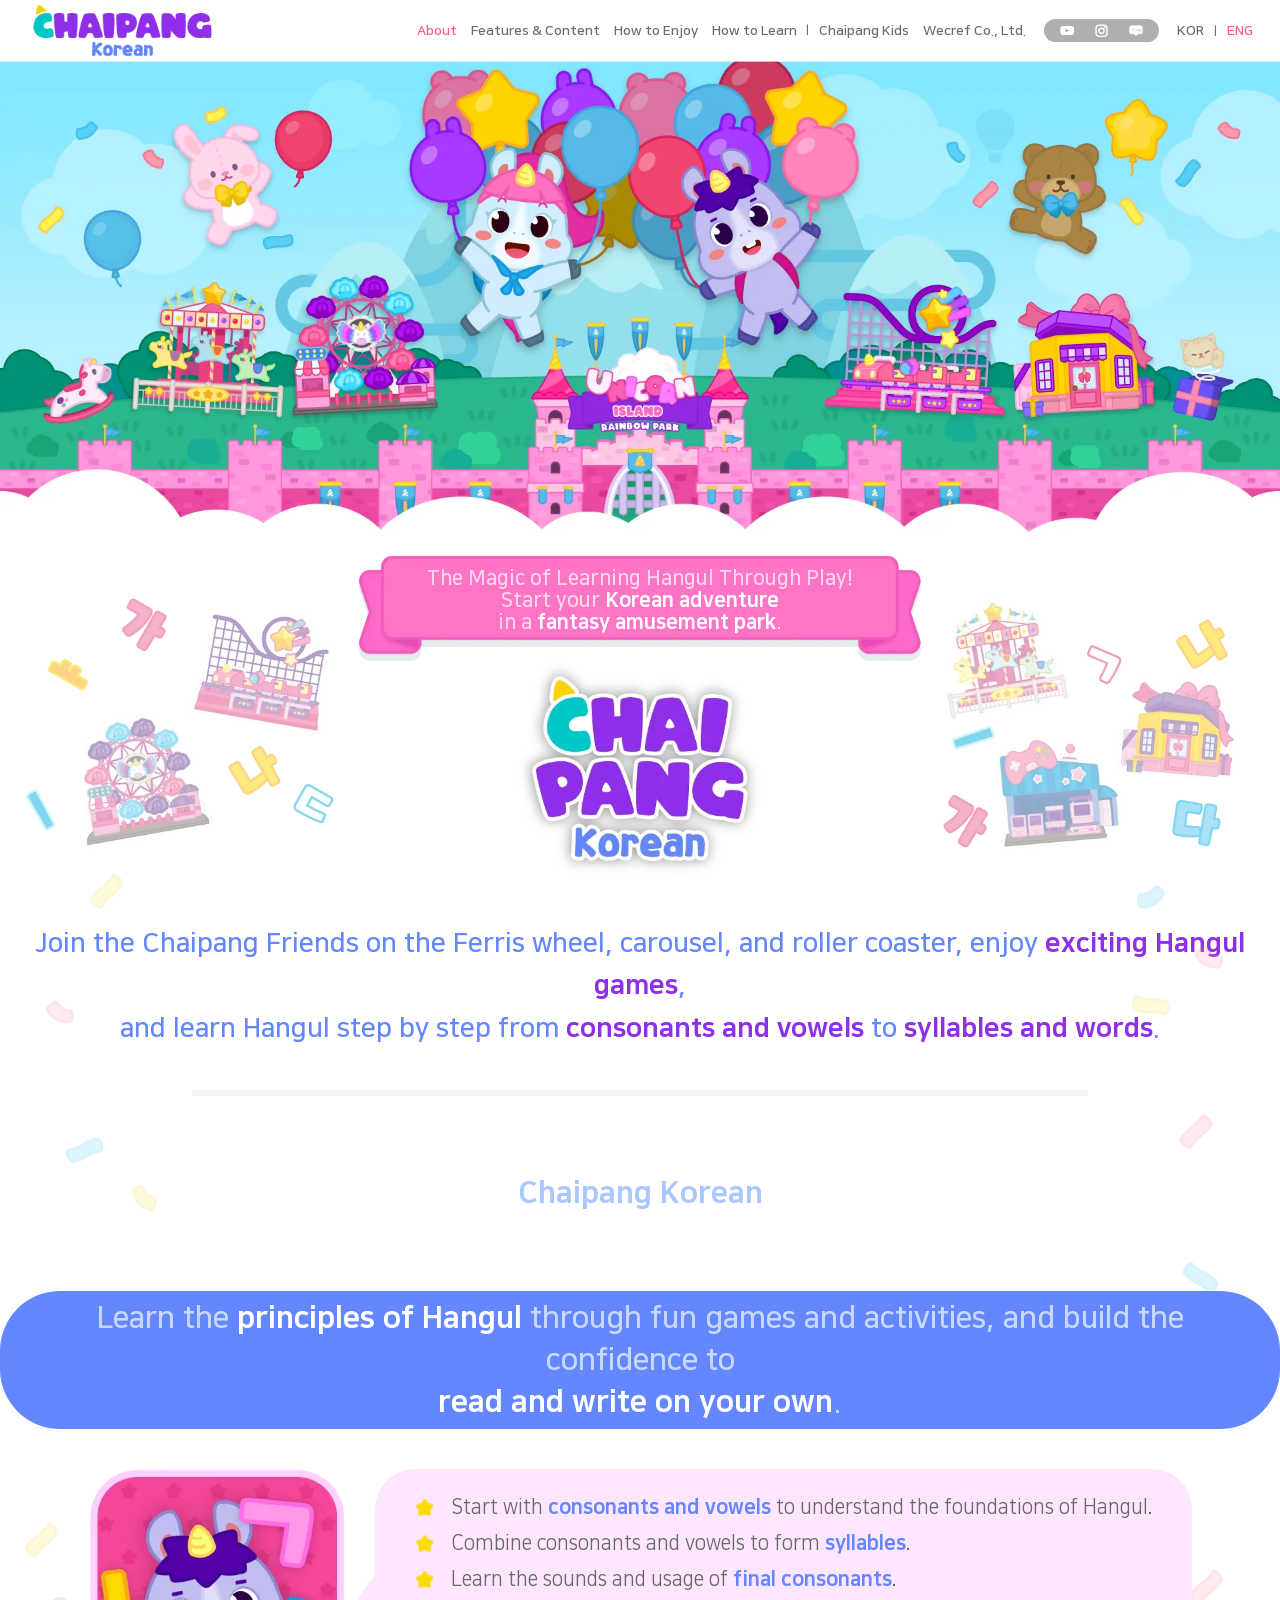
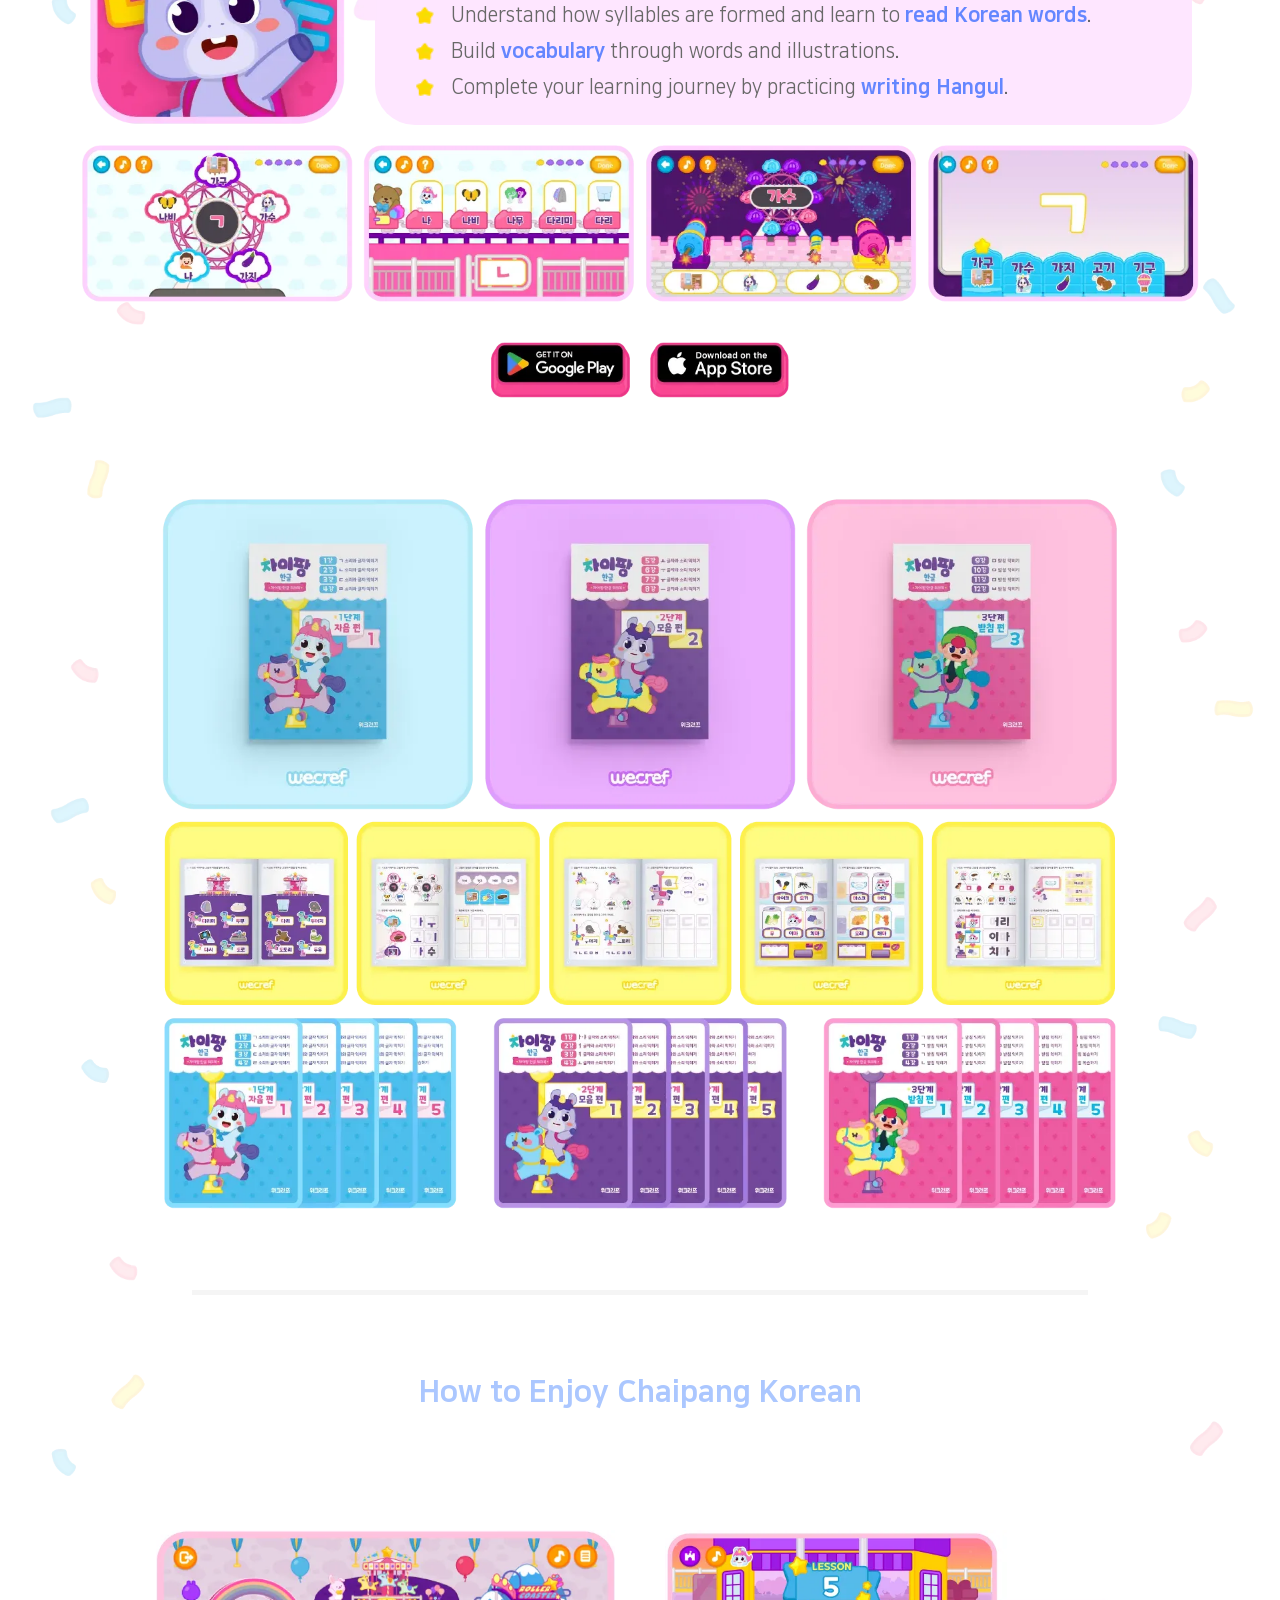
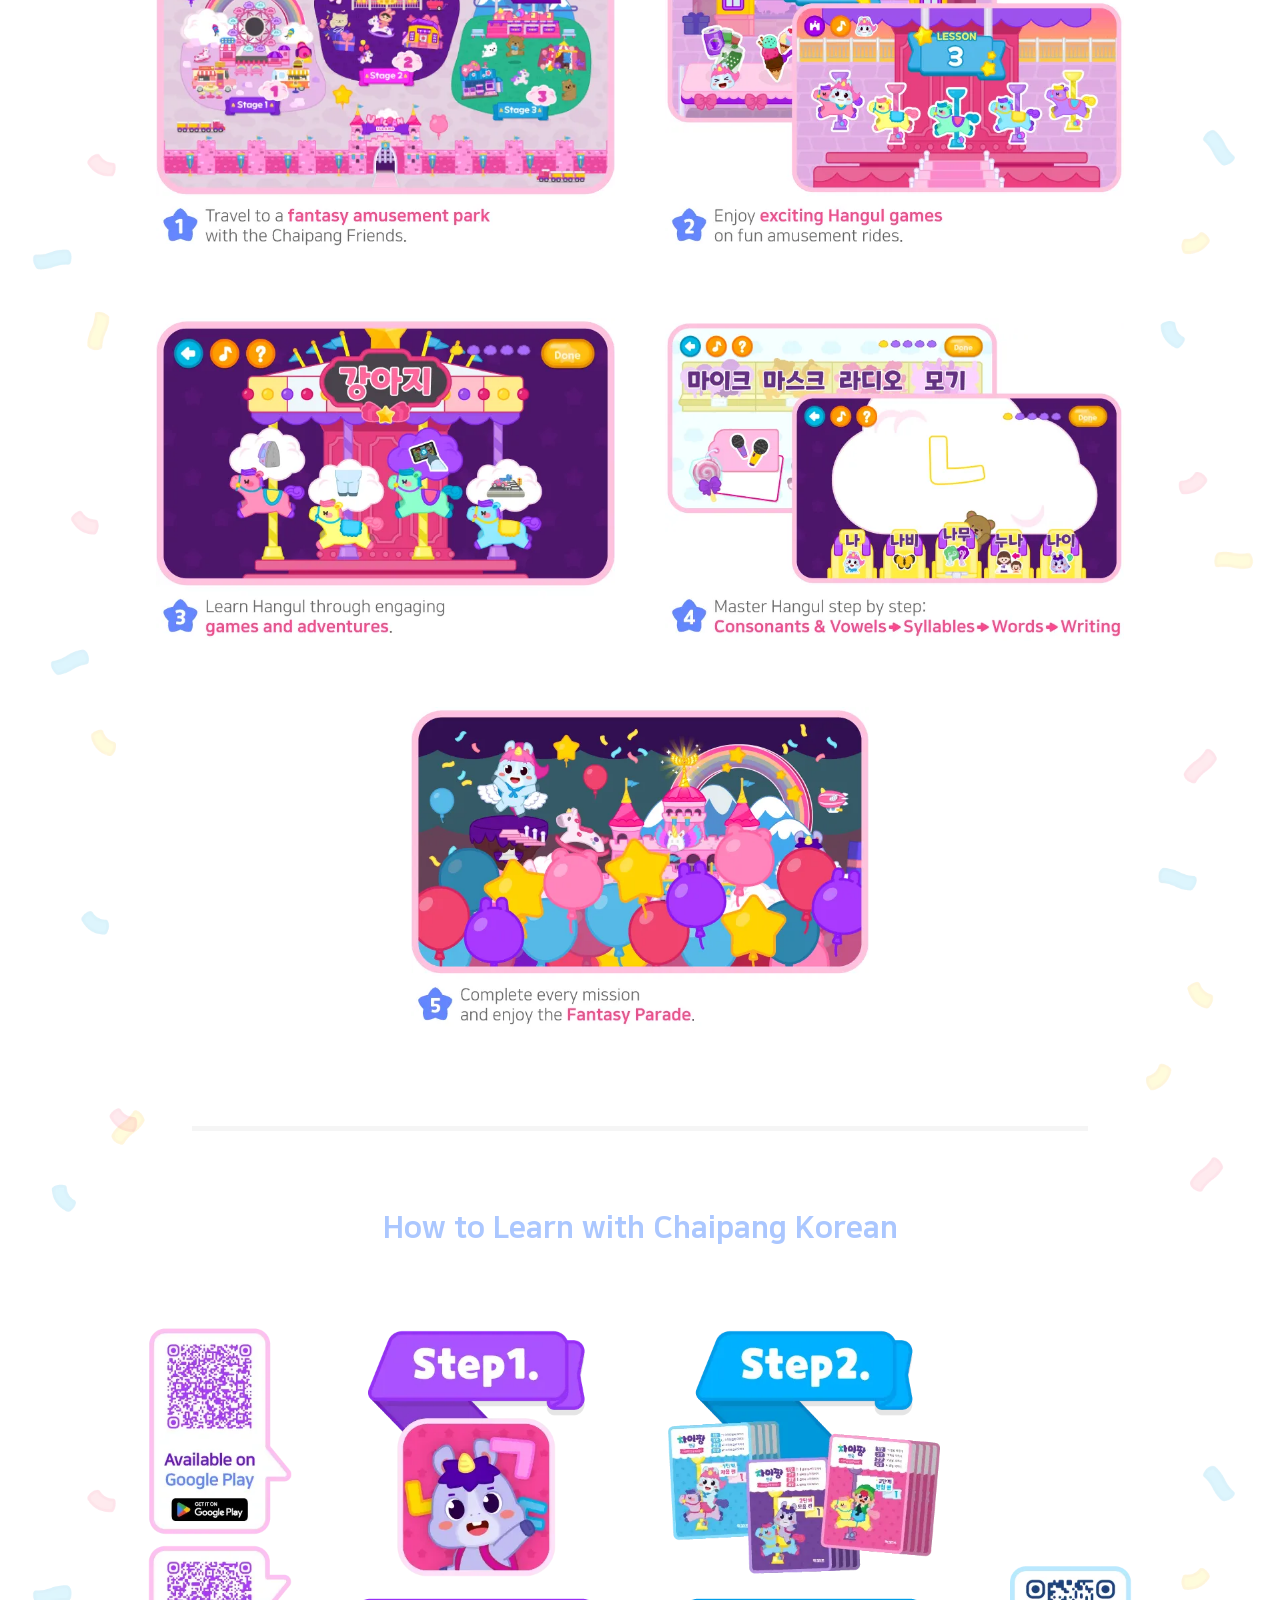
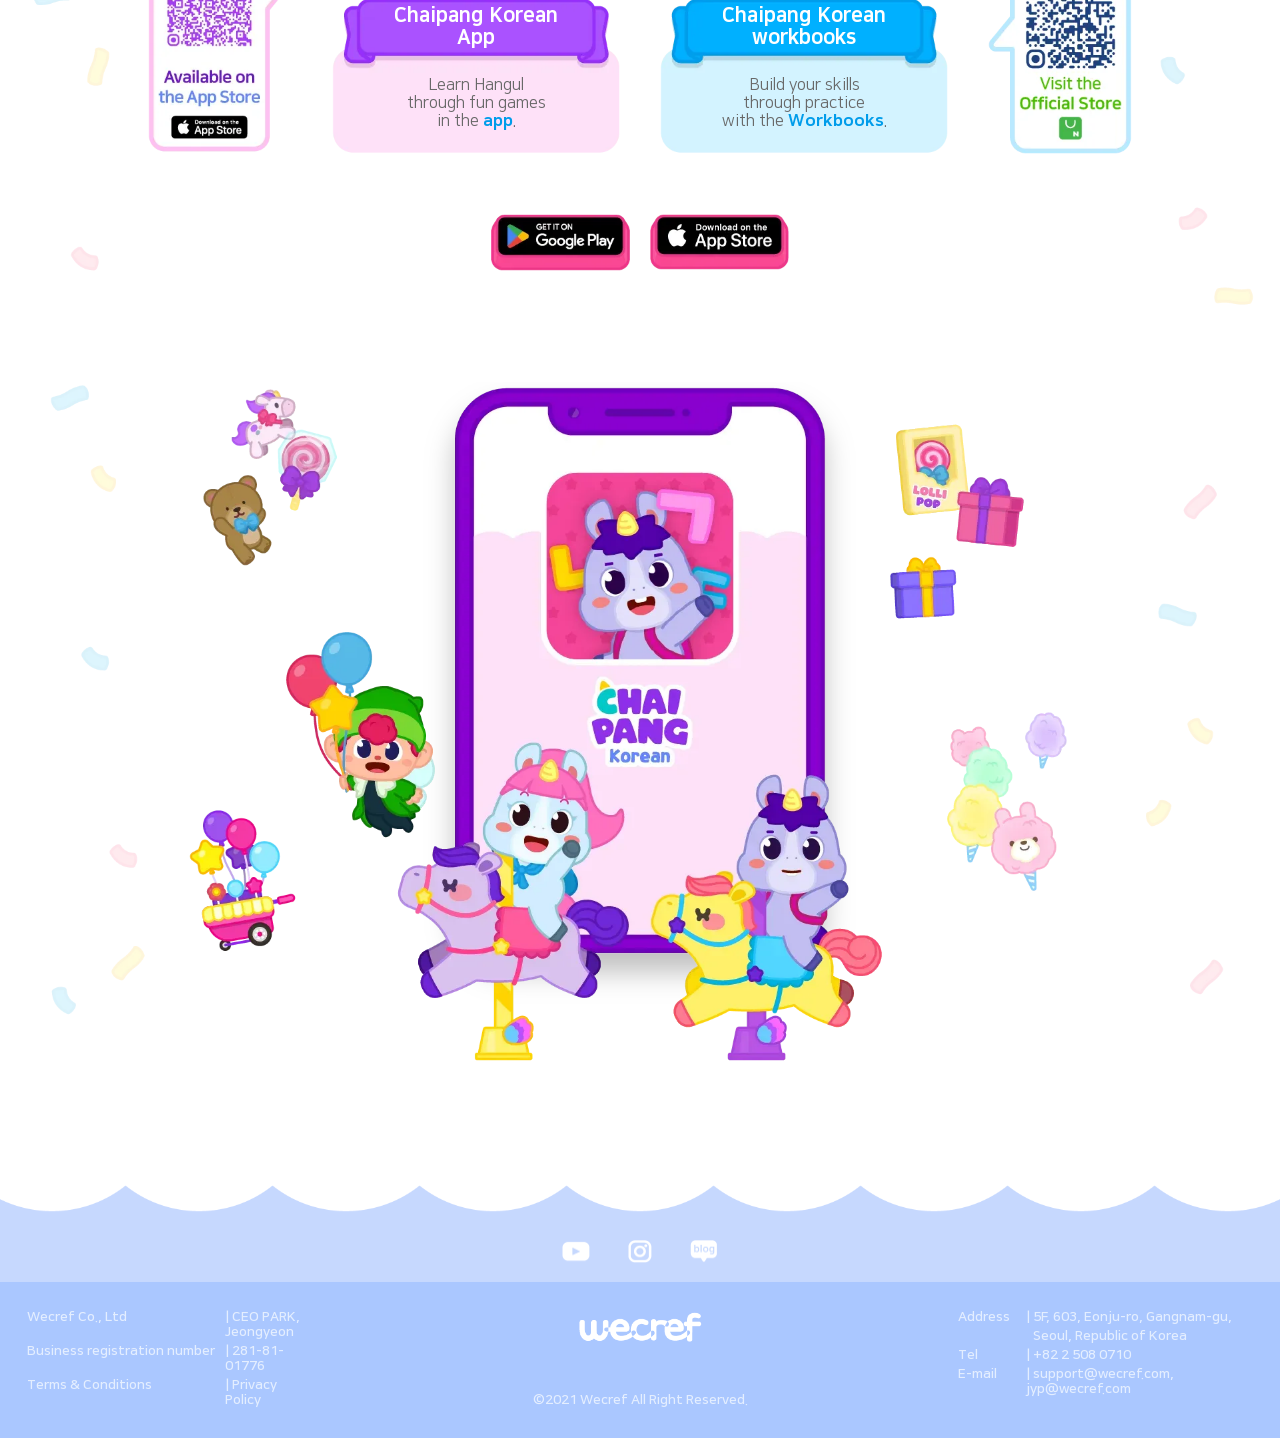
==== en_index.html @ 89e5669f "[모바일] 768↓ app-buttons steps-wrapper 내부 배치 및 마진 조정" ====
﻿<!DOCTYPE html>
<html lang="en">

<head>
    <meta charset="UTF-8">
    <meta name="viewport" content="width=device-width, initial-scale=1.0">

    <meta name="description"
        content="Wecref Co., Ltd. aims to create a fantasy world for children around the world by creating and providing ‘highly informative, safe and interesting’ content. We are expanding our business areas, centering on brands such as Chaipang Kids, Wecref Games, and so on." />
    <meta name="author" content="K.Moon" />
    <meta name="publisher" content="Wecref" />
    <meta name="generator" content="Visual Studio Code" />
    <meta name="email" content="wecref.dev@gmail.com" />
    <meta name="date" content="2022-02-28T13:50:00+09:00" />
    <meta name="copyright" content="2022 Wecref Co., Ltd." />

    <!-- Open Graph 메타태그 -->
    <meta property="og:type" content="website" />
    <meta property="og:url" content="https://wecref.com/" />
    <meta property="og:title" content="Wecref" />
    <meta property="og:image" content="https://wecref.com/shared/images/share.png" />
    <meta property="og:description"
        content="Wecref Co., Ltd. aims to create a fantasy world for children around the world by creating and providing ‘highly informative, safe and interesting’ content. We are expanding our business areas, centering on brands such as Chaipang Kids, Wecref Games, and so on." />
    <meta property="og:site_name" content="Wecref" />
    <meta property="og:locale" content="en_US" />
    <meta property="og:image:width" content="1200" />
    <meta property="og:image:height" content="630" />
    <meta property="og:image:alt" content="Chaipang share thumbnail" />

    <link rel="shortcut icon" type="image/png" href="shared/images/website_Icon_Korean.png" />
    <title>Chaipang Korean</title>

    <link rel="stylesheet" href="./main.css" />
    <script type="module" src="./main.js"></script>
</head>

<body>
    <nav>
        <div class="nav-header">
            <a href="/" class="logo">
                <picture><source srcset="./components/nav/images/Top_banner_BI_EN.webp" type="image/webp"><img src="./components/nav/images/Top_banner_BI_EN.png" alt="Wecref Logo" /></picture>
            </a>
            <button class="menu-toggle" aria-label="메뉴 토글">
                <img src="./components/nav/images/list_white_48dp.svg" alt="메뉴 아이콘" />
            </button>
        </div>
        <div class="nav-body">
            <ul class="nav-menus">
                <li><a href="#contents-main">About</a></li>
                <li><a href="#section-korean">Features & Content</a></li>
                <li><a href="#section-howto">How to Enjoy</a></li>
                <li><a href="#section-learn">How to Learn</a></li>
                <li><a href="https://chaipangkids.com/en_index.html" target="_blank">Chaipang Kids</a></li>
                <li><a href="https://wecref.com/en_index.html" target="_blank">Wecref Co., Ltd.</a></li>
            </ul>
            <ul class="social-links">
                <li>
                    <a href="https://www.youtube.com/channel/UCpsxCqG0PIUx75o36Si4ptA" target="_blank">
                        <picture>
                            <source srcset="./shared/images/youtubeLogo.webp" type="image/webp">
                            <img src="./shared/images/youtubeLogo.png" alt="유튜브">
                        </picture>
                    </a>
                </li>
                <li>
                    <a href="https://www.instagram.com/chaipang.kids" target="_blank">
                        <picture>
                            <source srcset="./shared/images/instagramLogo.webp" type="image/webp">
                            <img src="./shared/images/instagramLogo.png" alt="인스타그램">
                        </picture>
                    </a>
                </li>
                <li>
                    <a href="https://blog.naver.com/chaipang_kids" target="_blank">
                        <picture>
                            <source srcset="./shared/images/blogLogo.webp" type="image/webp">
                            <img src="./shared/images/blogLogo.png" alt="블로그">
                        </picture>
                    </a>
                </li>
            </ul>
            <ul class="language-selector">
                <li><a href="kr_index.html">KOR</a></li>
                <li><a href="en_index.html" class="active">ENG</a></li>
            </ul>
        </div>
    </nav>

    <div id="contents-main">
        <picture><source srcset="./components/hero/images/banner.webp" type="image/webp"><img src="./components/hero/images/banner.png" alt="banner"></picture>
    </div>

    <div class="bg-main">
        <div class="info">
            <picture class="banner-l"><source srcset="./components/hero/images/banner_L.webp" type="image/webp"><img src="./components/hero/images/banner_L.png" alt=""></picture>
            <div class="info-center">
                <p class="description">The Magic of Learning Hangul Through Play!<br>Start your <span class="highlight">Korean adventure</span><br>in a <span class="highlight">fantasy amusement park</span>.</p>
                <picture><source srcset="./components/hero/images/Korean_BI_EN.webp" type="image/webp"><img class="bi" src="./components/hero/images/Korean_BI_EN.png" alt="Chaipang Korean"></picture>
            </div>
            <picture class="banner-r"><source srcset="./components/hero/images/banner_R.webp" type="image/webp"><img src="./components/hero/images/banner_R.png" alt=""></picture>
        </div>

    <div class="hero-description">
            <p>
                <span class="line">Join the Chaipang Friends on the Ferris wheel, carousel, and roller coaster,</span>
                <span class="line">enjoy <span class="highlight">exciting Hangul games</span>,</span>
                <span class="line">and learn Hangul step by step from</span>
                <span class="line"><span class="highlight">consonants and vowels</span> to <span class="highlight">syllables and words</span>.</span>
            </p>
    </div>
    <div class="newLine"></div>

    <div id="section-korean">
        <div class="section-title">
            <h1>Chaipang Korean</h1>
        </div>
        <div class="section-intro">
            <p>
                <span class="line">Learn the <span class="highlight">principles of Hangul</span> through fun games and activities,</span>
                <span class="line">and build the confidence to</span>
                <span class="line"><span class="highlight">read and write on your own</span>.</span>
            </p>
        </div>
        <div class="section-info-wrapper">
            <div class="info-icon">
                <picture><source srcset="./shared/images/Korean_Icon.webp" type="image/webp"><img src="./shared/images/Korean_Icon.png" alt="icon"></picture>
            </div>
            <div class="section-info">
                <div class="section-info-inner">
                    <ul class="info-texts">
                        <li>Start with <span class="highlight">consonants and vowels</span> to understand the foundations of Hangul.</li>
                        <li>Combine consonants and vowels to form <span class="highlight">syllables</span>.</li>
                        <li>Learn the sounds and usage of <span class="highlight">final consonants</span>.</li>
                        <li>Understand how syllables are formed and learn to <span class="highlight">read Korean words</span>.</li>
                        <li>Build <span class="highlight">vocabulary</span> through words and illustrations.</li>
                        <li>Complete your learning journey by practicing <span class="highlight">writing Hangul</span>.</li>
                    </ul>
                </div>
            </div>
        </div>
        <div class="section-screenshots">
            <picture><source srcset="./components/section-about/images/1_screenshot_1_EN.webp" type="image/webp"><img src="./components/section-about/images/1_screenshot_1_EN.png" alt="screenshot 1"></picture>
            <picture><source srcset="./components/section-about/images/1_screenshot_2_EN.webp" type="image/webp"><img src="./components/section-about/images/1_screenshot_2_EN.png" alt="screenshot 2"></picture>
            <picture><source srcset="./components/section-about/images/1_screenshot_3_EN.webp" type="image/webp"><img src="./components/section-about/images/1_screenshot_3_EN.png" alt="screenshot 3"></picture>
            <picture><source srcset="./components/section-about/images/1_screenshot_4_EN.webp" type="image/webp"><img src="./components/section-about/images/1_screenshot_4_EN.png" alt="screenshot 4"></picture>
        </div>
        <div class="app-buttons">
            <a href="https://play.google.com/store/apps/details?id=com.wecref.edu.chaipang.korean&amp;hl=en&amp;gl=us" target="_blank"><picture><source srcset="./components/section-about/images/button_GooglePlay.webp" type="image/webp"><img src="./components/section-about/images/button_GooglePlay.png" alt="Google Play"></picture></a>
            <a href="https://apps.apple.com/us/app/chaipang-korean/id6670229505" target="_blank"><picture><source srcset="./components/section-about/images/button_AppStore.webp" type="image/webp"><img src="./components/section-about/images/button_AppStore.png" alt="App Store"></picture></a>
        </div>
        <div class="book-info">
            <div class="book-row">
                <picture><source srcset="./components/section-about/images/Book_1.webp" type="image/webp"><img src="./components/section-about/images/Book_1.png" alt="book 1"></picture>
                <picture><source srcset="./components/section-about/images/Book_2.webp" type="image/webp"><img src="./components/section-about/images/Book_2.png" alt="book 2"></picture>
                <picture><source srcset="./components/section-about/images/Book_3.webp" type="image/webp"><img src="./components/section-about/images/Book_3.png" alt="book 3"></picture>
            </div>
            <div class="book-row">
                <picture><source srcset="./components/section-about/images/Book_4.webp" type="image/webp"><img src="./components/section-about/images/Book_4.png" alt="book 4"></picture>
                <picture><source srcset="./components/section-about/images/Book_5.webp" type="image/webp"><img src="./components/section-about/images/Book_5.png" alt="book 5"></picture>
                <picture><source srcset="./components/section-about/images/Book_6.webp" type="image/webp"><img src="./components/section-about/images/Book_6.png" alt="book 6"></picture>
                <picture><source srcset="./components/section-about/images/Book_7.webp" type="image/webp"><img src="./components/section-about/images/Book_7.png" alt="book 7"></picture>
                <picture><source srcset="./components/section-about/images/Book_8.webp" type="image/webp"><img src="./components/section-about/images/Book_8.png" alt="book 8"></picture>
            </div>
            <div class="book-row">
                <picture><source srcset="./components/section-about/images/Book_9.webp" type="image/webp"><img src="./components/section-about/images/Book_9.png" alt="book 9"></picture>
                <picture><source srcset="./components/section-about/images/Book_10.webp" type="image/webp"><img src="./components/section-about/images/Book_10.png" alt="book 10"></picture>
                <picture><source srcset="./components/section-about/images/Book_11.webp" type="image/webp"><img src="./components/section-about/images/Book_11.png" alt="book 11"></picture>
                </div>
            </div>
        </div>
    <div class="newLine"></div>


    <div id="section-howto">
        <div class="section-title">
            <h1>How to Enjoy Chaipang Korean</h1>
        </div>
        <div class="book-info">
            <div class="book-row">
                <picture><source srcset="./components/section-about/images/2_screenshot_1_EN.webp" type="image/webp"><img src="./components/section-about/images/2_screenshot_1_EN.png" alt="screenshot 1"></picture>
                <picture><source srcset="./components/section-about/images/2_screenshot_2_EN.webp" type="image/webp"><img src="./components/section-about/images/2_screenshot_2_EN.png" alt="screenshot 2"></picture>
                <picture><source srcset="./components/section-about/images/2_screenshot_3_EN.webp" type="image/webp"><img src="./components/section-about/images/2_screenshot_3_EN.png" alt="screenshot 3"></picture>
                <picture><source srcset="./components/section-about/images/2_screenshot_4_EN.webp" type="image/webp"><img src="./components/section-about/images/2_screenshot_4_EN.png" alt="screenshot 4"></picture>
                <picture><source srcset="./components/section-about/images/2_screenshot_5_EN.webp" type="image/webp"><img src="./components/section-about/images/2_screenshot_5_EN.png" alt="screenshot 5"></picture>
            </div>
        </div>
    </div>
    <div class="newLine"></div>


    <div id="section-learn">
        <div class="section-title">
            <h1>How to Learn with Chaipang Korean</h1>
        </div>
        <div class="steps-wrapper">
            <div class="step-group-wrap">
                <div class="step-buttons">
                    <a href="https://play.google.com/store/apps/details?id=com.wecref.edu.chaipang.korean&amp;hl=en&amp;gl=us" target="_blank"><picture><source srcset="./components/section-about/images/Step1_GooglePlay_EN.webp" type="image/webp"><img src="./components/section-about/images/Step1_GooglePlay_EN.png" alt="Google Play"></picture></a>
                    <a href="https://apps.apple.com/us/app/chaipang-korean/id6670229505" target="_blank"><picture><source srcset="./components/section-about/images/Step1_Appstore_EN.webp" type="image/webp"><img src="./components/section-about/images/Step1_Appstore_EN.png" alt="App Store"></picture></a>
                </div>
                <div class="step-group">
                    <div class="step-image">
                        <picture><source srcset="./components/section-about/images/Step1.webp" type="image/webp"><img src="./components/section-about/images/Step1.png" alt="Step 1"></picture>
                    </div>
                    <div class="step-ribbon">
                        <picture><source srcset="./components/section-about/images/Step1_ribbon.webp" type="image/webp"><img src="./components/section-about/images/Step1_ribbon.png" alt="Step 1 ribbon"></picture>
                        <div class="step-label-top"><div class="step-label-inner">Chaipang Korean<br>App</div></div>
                        <div class="step-label-bottom"><div class="step-label-inner">Learn Hangul<br>through fun games<br>in the <span class="highlight">app</span>.</div></div>
                    </div>
                </div>
            </div>
            <div class="app-buttons app-buttons--inline">
                <a href="https://play.google.com/store/apps/details?id=com.wecref.edu.chaipang.korean&amp;hl=en&amp;gl=us" target="_blank"><picture><source srcset="./components/section-about/images/button_GooglePlay.webp" type="image/webp"><img src="./components/section-about/images/button_GooglePlay.png" alt="Google Play"></picture></a>
                <a href="https://apps.apple.com/us/app/chaipang-korean/id6670229505" target="_blank"><picture><source srcset="./components/section-about/images/button_AppStore.webp" type="image/webp"><img src="./components/section-about/images/button_AppStore.png" alt="App Store"></picture></a>
            </div>
            <div class="step-group-wrap">
                <div class="step-group">
                    <div class="step-image">
                        <picture><source srcset="./components/section-about/images/Step2.webp" type="image/webp"><img src="./components/section-about/images/Step2.png" alt="Step 2"></picture>
                    </div>
                    <div class="step-ribbon">
                        <picture><source srcset="./components/section-about/images/Step2_ribbon.webp" type="image/webp"><img src="./components/section-about/images/Step2_ribbon.png" alt="Step 2 ribbon"></picture>
                        <div class="step-label-top"><div class="step-label-inner">Chaipang Korean<br>workbooks</div></div>
                        <div class="step-label-bottom"><div class="step-label-inner">Build your skills<br>through practice<br>with the <span class="highlight">Workbooks</span>.</div></div>
                    </div>
                </div>
                <div class="step-naver">
                    <a href="https://smartstore.naver.com/chaipang_kids" target="_blank"><picture><source srcset="./components/section-about/images/Step2_Naver_EN.webp" type="image/webp"><img src="./components/section-about/images/Step2_Naver_EN.png" alt="Naver"></picture></a>
                </div>
            </div>
        </div>
        <div class="app-buttons">
            <a href="https://play.google.com/store/apps/details?id=com.wecref.edu.chaipang.korean&amp;hl=en&amp;gl=us" target="_blank"><picture><source srcset="./components/section-about/images/button_GooglePlay.webp" type="image/webp"><img src="./components/section-about/images/button_GooglePlay.png" alt="Google Play"></picture></a>
            <a href="https://apps.apple.com/us/app/chaipang-korean/id6670229505" target="_blank"><picture><source srcset="./components/section-about/images/button_AppStore.webp" type="image/webp"><img src="./components/section-about/images/button_AppStore.png" alt="App Store"></picture></a>
        </div>
        <div class="section-end">
            <picture><source srcset="./components/section-about/images/End_EN.webp" type="image/webp"><img src="./components/section-about/images/End_EN.png" alt="End"></picture>
        </div>
    </div>
    <div id="waveDecoDown"></div>
</div>

<footer>
        <ul class="footer-links">
            <li><a href="https://www.youtube.com/channel/UCpsxCqG0PIUx75o36Si4ptA" target="_blank" rel="noopener noreferrer"><picture><source srcset="./components/footer/images/icon_youtube.webp" type="image/webp"><img
                        src="./components/footer/images/icon_youtube.png" alt="유튜브 채널" /></picture></a></li>
            <li><a href="https://www.instagram.com/chaipang.kids" target="_blank" rel="noopener noreferrer"><picture><source srcset="./components/footer/images/icon_instagram.webp" type="image/webp"><img src="./components/footer/images/icon_instagram.png"
                        alt="인스타그램 페이지" /></picture></a></li>
            <li><a href="https://blog.naver.com/chaipang_kids" target="_blank" rel="noopener noreferrer"><picture><source srcset="./components/footer/images/icon_blog.webp" type="image/webp"><img src="./components/footer/images/icon_blog.png"
                        alt="네이버 블로그" /></picture></a>
            </li>
        </ul>
        <div class="footer-info">
            <ul class="info-list">
                    <li><span>Wecref Co., Ltd</span><span>| CEO PARK, Jeongyeon</span></li>
                    <li><span>Business registration number</span><span>| 281-81-01776</span></li>
                    <li><span>Terms & Conditions</span><span>| Privacy Policy</span></li>
            </ul>
            <ul class="info-list">
                <li><picture><source srcset="./components/footer/images/wecrefLogo.webp" type="image/webp"><img src="./components/footer/images/wecrefLogo.png" alt="위크리프 로고" /></picture></li>
                <li>©2021 Wecref All Right Reserved.</li>
            </ul>
            <ul class="info-list">
                <li><span>Address</span><span>| 5F, 603, Eonju-ro, Gangnam-gu,</span></li>
                <li><span></span><span><span class="pipe">|</span> Seoul, Republic of Korea</span></li>
                <li><span>Tel</span><span>| +82 2 508 0710</span></li>
                <li><span>E-mail</span><span>| support@wecref.com, jyp@wecref.com</span></li>
            </ul>
        </div>
    </footer>

</body>

</html>
---- main.css ----
@charset "UTF-8";
@import url(shared/Font.css);
@import url(shared/Base.css);
@import url(components/nav/Nav.css);
@import url(components/hero/Hero.css);
@import url(components/section-about/About.css);
@import url(components/section-chaipang/Chaipang.css);
@import url(components/section-games/Games.css);
@import url(components/button/Button.css);
@import url(components/footer/Footer.css);
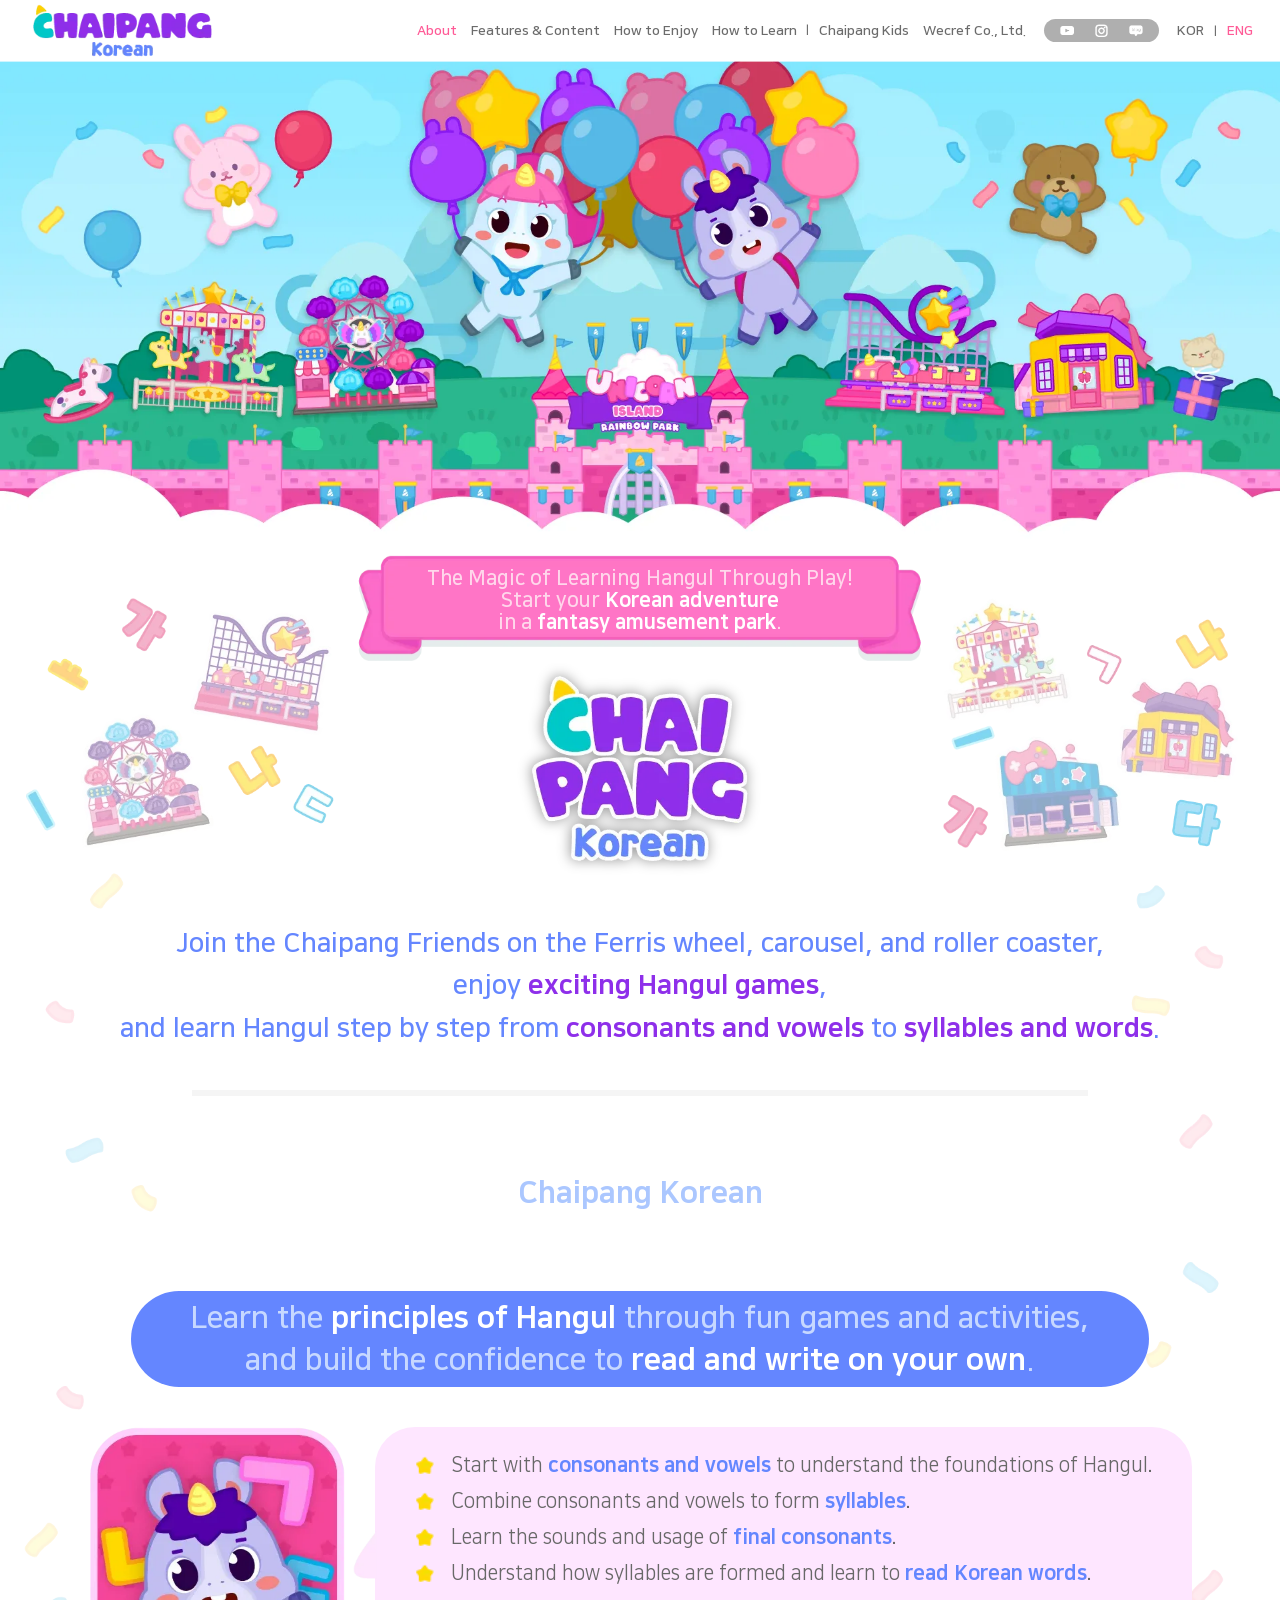
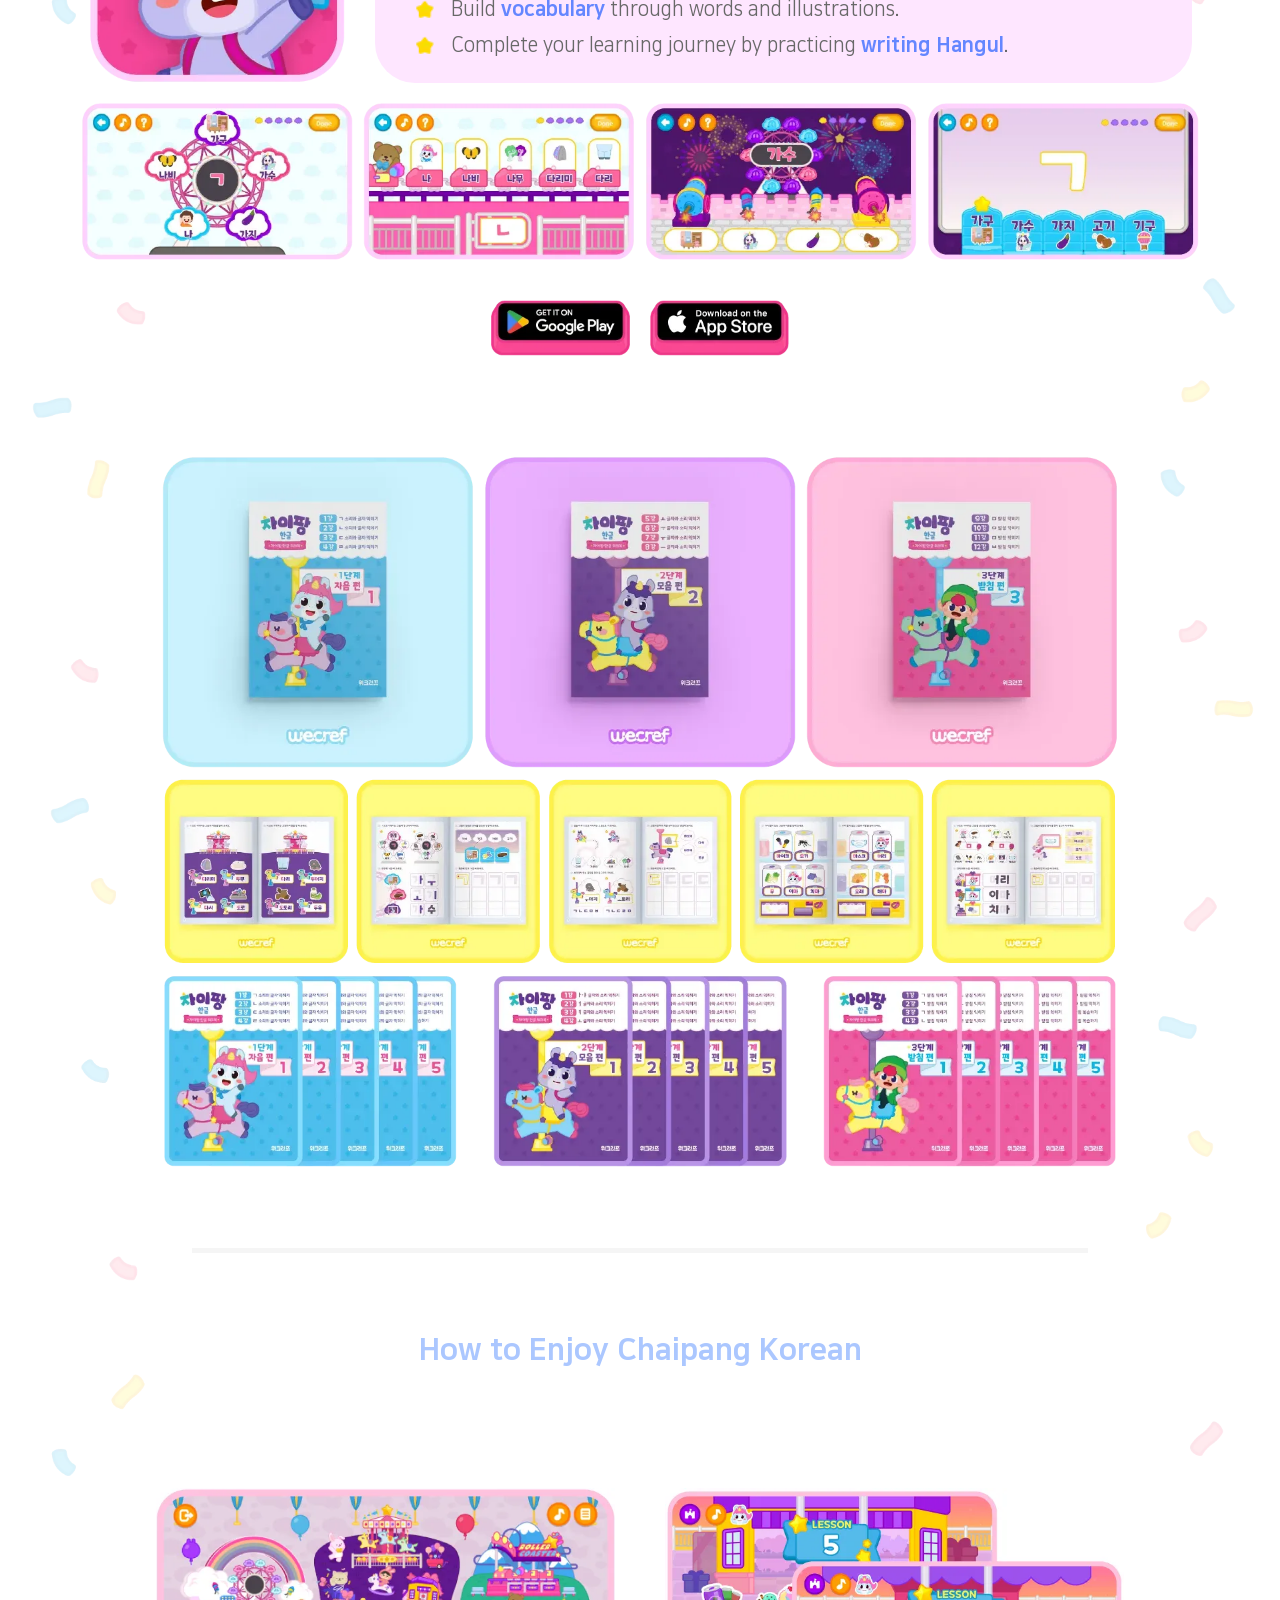
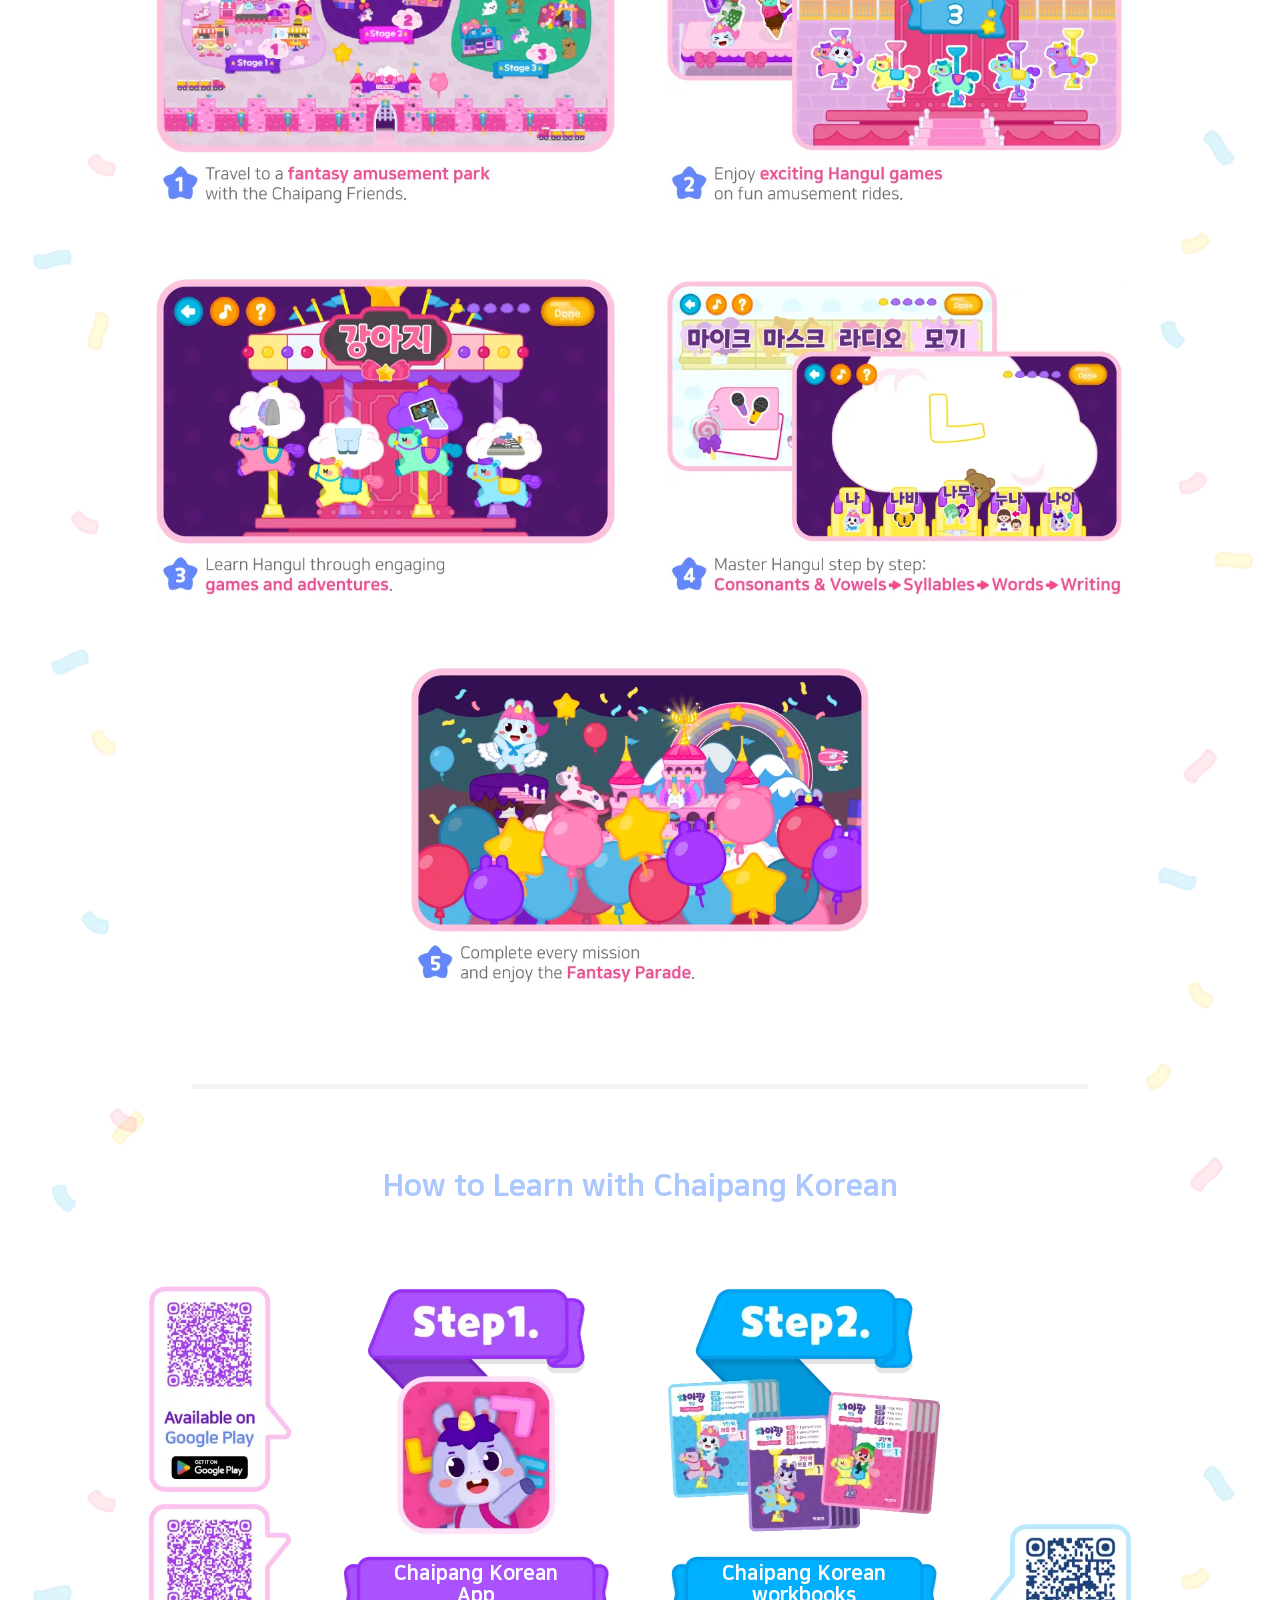
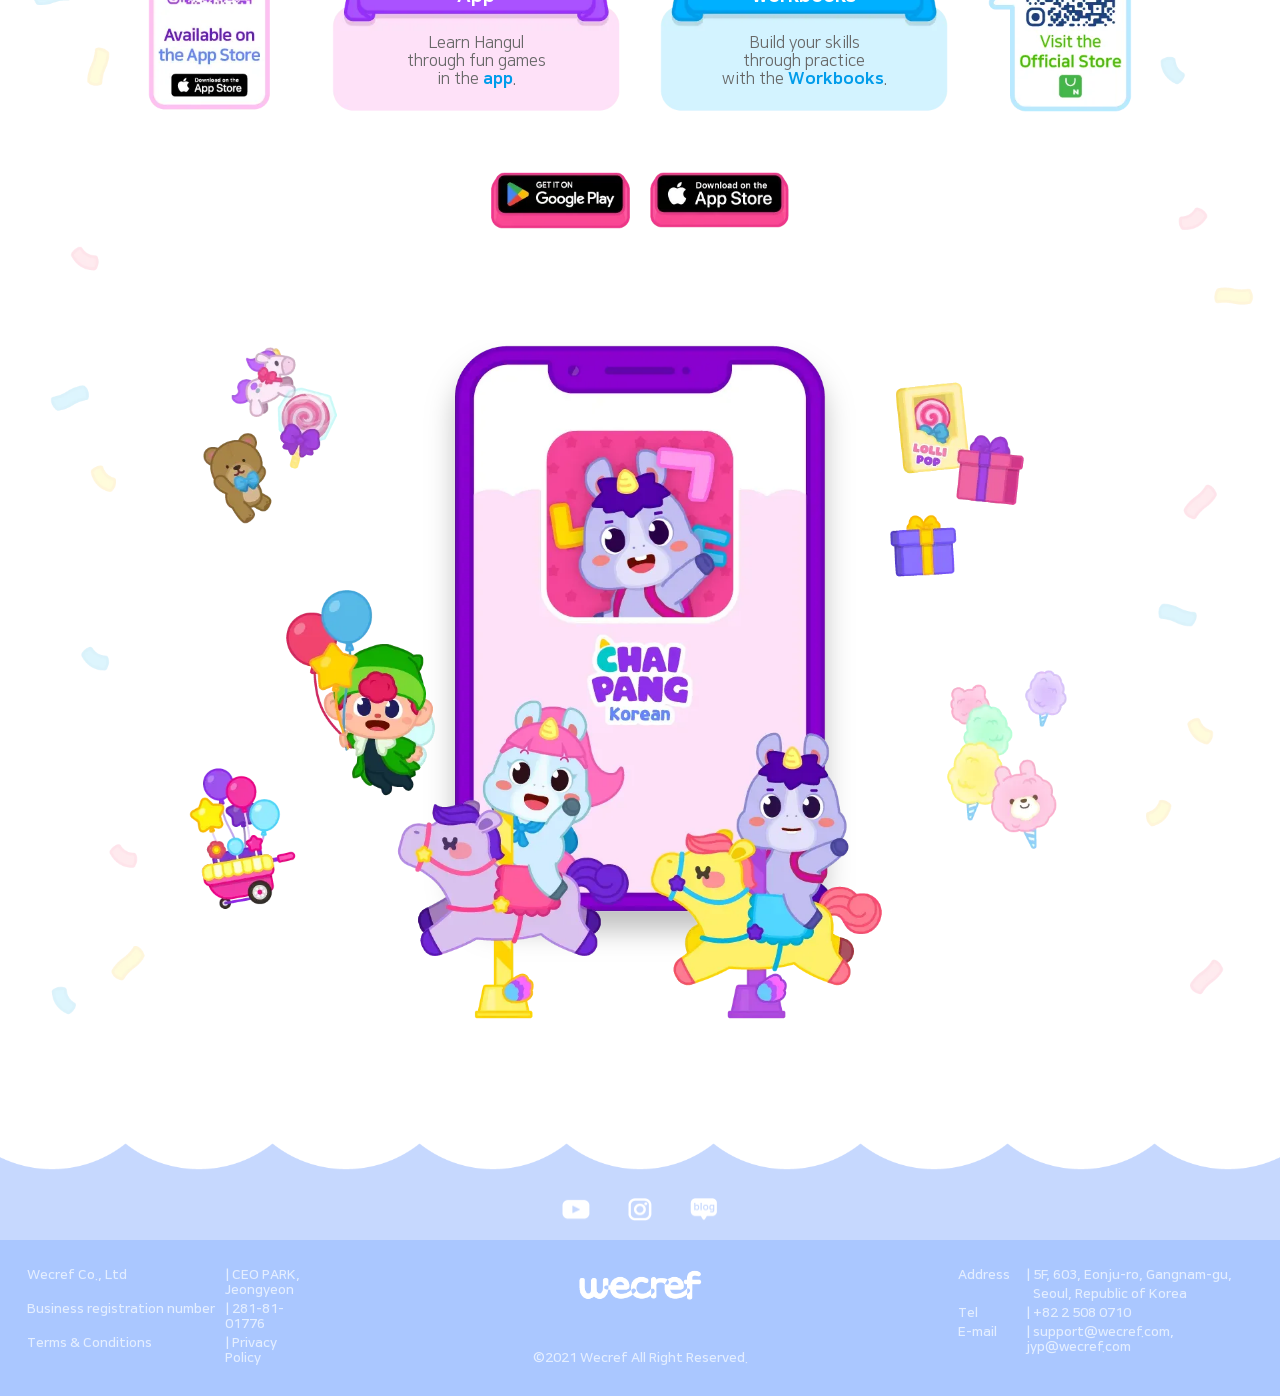
==== commit 6a46b61a: "[텍스트] English section-intro 줄바꿈 구조 4span으로 변경" ====
--- a/en_index.html
+++ b/en_index.html
@@ -102,10 +102,11 @@
 
     <div class="hero-description">
             <p>
-                <span class="line">Join the Chaipang Friends on the Ferris wheel, carousel, and roller coaster,</span>
+                <span class="line">Join the Chaipang Friends</span>
+                <span class="line">on the Ferris wheel, carousel, and roller coaster,</span>
                 <span class="line">enjoy <span class="highlight">exciting Hangul games</span>,</span>
-                <span class="line">and learn Hangul step by step from</span>
-                <span class="line"><span class="highlight">consonants and vowels</span> to <span class="highlight">syllables and words</span>.</span>
+                <span class="line">and learn Hangul step by step</span>
+                <span class="line">from <span class="highlight">consonants and vowels</span> to <span class="highlight">syllables and words</span>.</span>
             </p>
     </div>
     <div class="newLine"></div>
@@ -116,9 +117,10 @@
         </div>
         <div class="section-intro">
             <p>
-                <span class="line">Learn the <span class="highlight">principles of Hangul</span> through fun games and activities,</span>
-                <span class="line">and build the confidence to</span>
-                <span class="line"><span class="highlight">read and write on your own</span>.</span>
+                <span class="line">Learn the <span class="highlight">principles of Hangul</span></span>
+                <span class="line">through fun games and activities,</span>
+                <span class="line">and build the confidence</span>
+                <span class="line">to <span class="highlight">read and write on your own</span>.</span>
             </p>
         </div>
         <div class="section-info-wrapper">
@@ -250,7 +252,7 @@
                         alt="네이버 블로그" /></picture></a>
             </li>
         </ul>
-        <div class="footer-info">
+        <div class="footer-info footer-row">
             <ul class="info-list">
                     <li><span>Wecref Co., Ltd</span><span>| CEO PARK, Jeongyeon</span></li>
                     <li><span>Business registration number</span><span>| 281-81-01776</span></li>
@@ -265,7 +267,21 @@
                 <li><span></span><span><span class="pipe">|</span> Seoul, Republic of Korea</span></li>
                 <li><span>Tel</span><span>| +82 2 508 0710</span></li>
                 <li><span>E-mail</span><span>| support@wecref.com, jyp@wecref.com</span></li>
-            </ul>
+                </ul>
+        </div>
+        <div class="footer-col">
+            <div class="col-cards">
+                <p><strong>Wecref Co., Ltd</strong><span>CEO PARK, Jeongyeon</span></p>
+                <p><strong>Business registration number</strong><span>281-81-01776</span></p>
+                <p><span class="label">Terms & Conditions</span><span>Privacy Policy</span></p>
+                <p><strong>Tel</strong><span>+82 2 508 0710</span></p>
+                <p><strong>Address</strong><span>5F, 603, Eonju-ro, Gangnam-gu,<br>Seoul, Republic of Korea</span></p>
+                <p><strong>E-mail</strong><span>support@wecref.com, jyp@wecref.com</span></p>
+            </div>
+            <div class="col-logo">
+                <picture><source srcset="./components/footer/images/wecrefLogo.webp" type="image/webp"><img src="./components/footer/images/wecrefLogo.png" alt="위크리프 로고" /></picture>
+                <p>©2021 Wecref All Right Reserved.</p>
+            </div>
         </div>
     </footer>
 
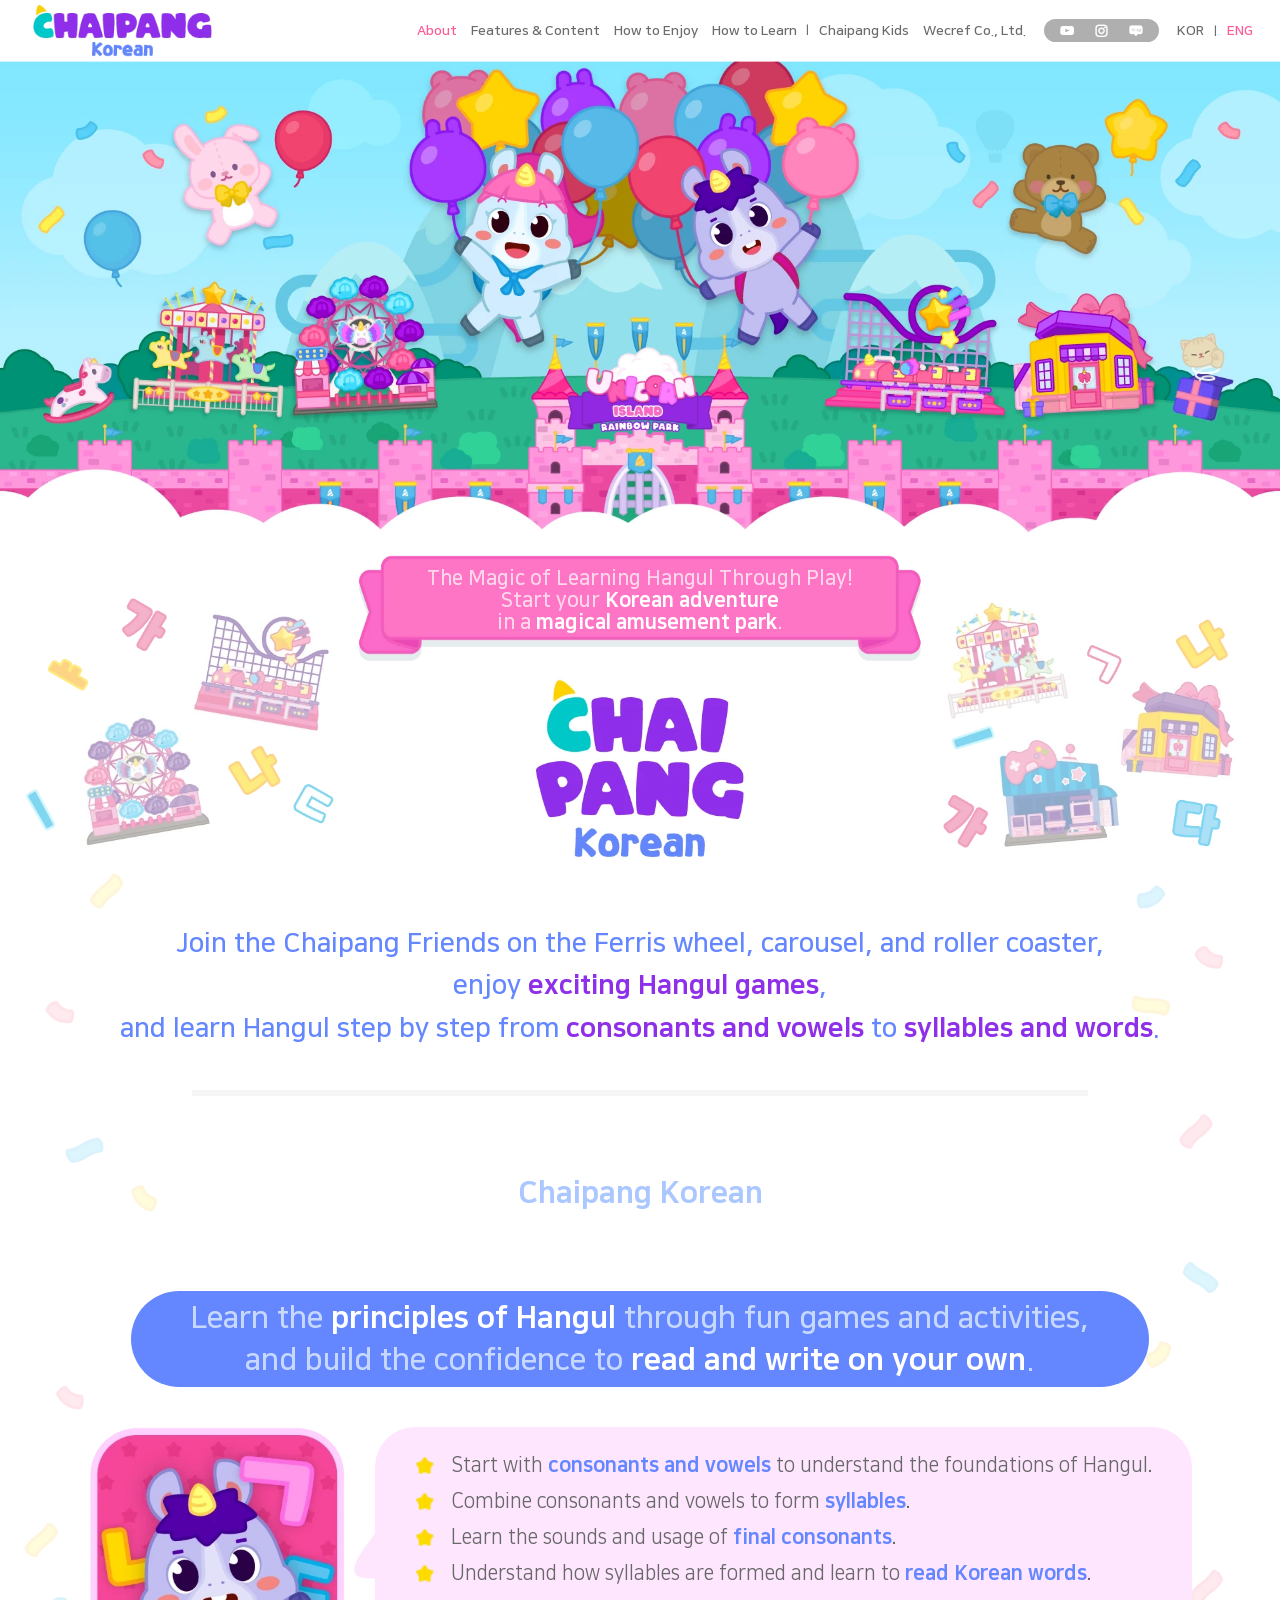
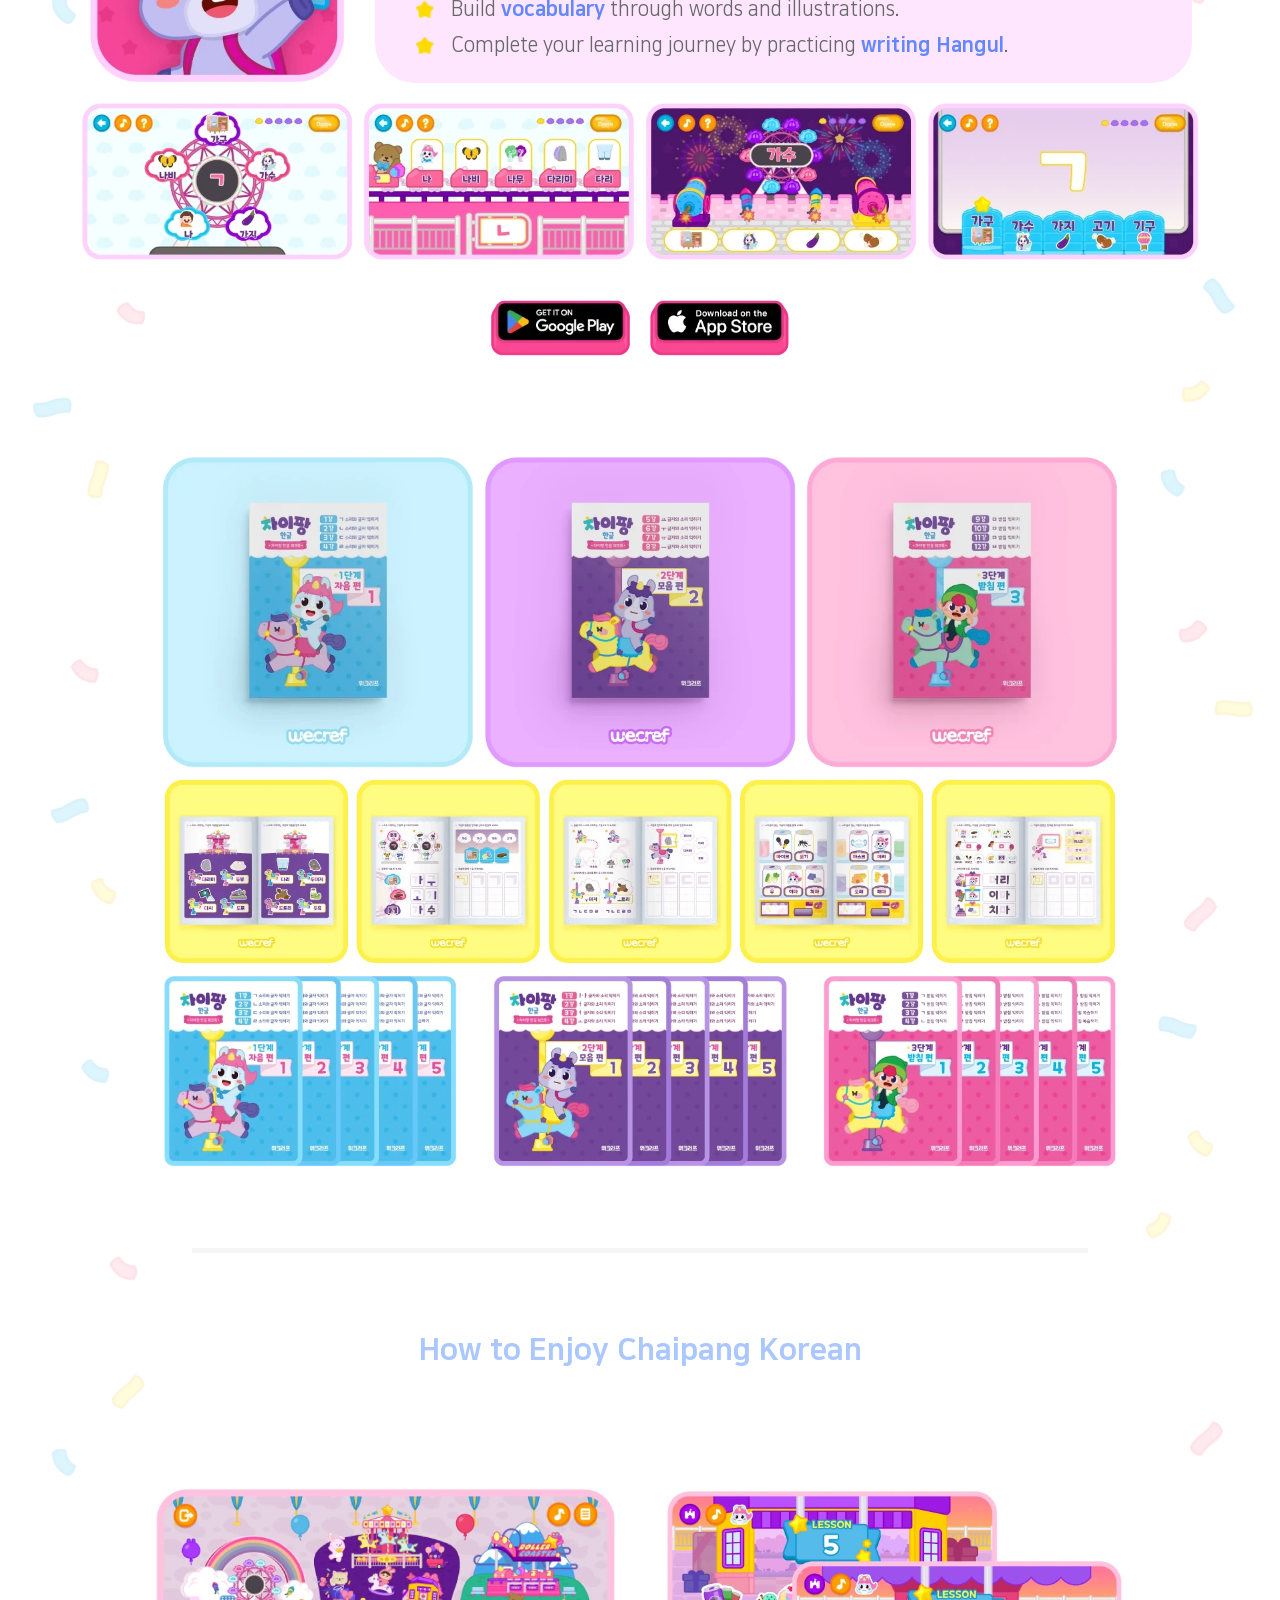
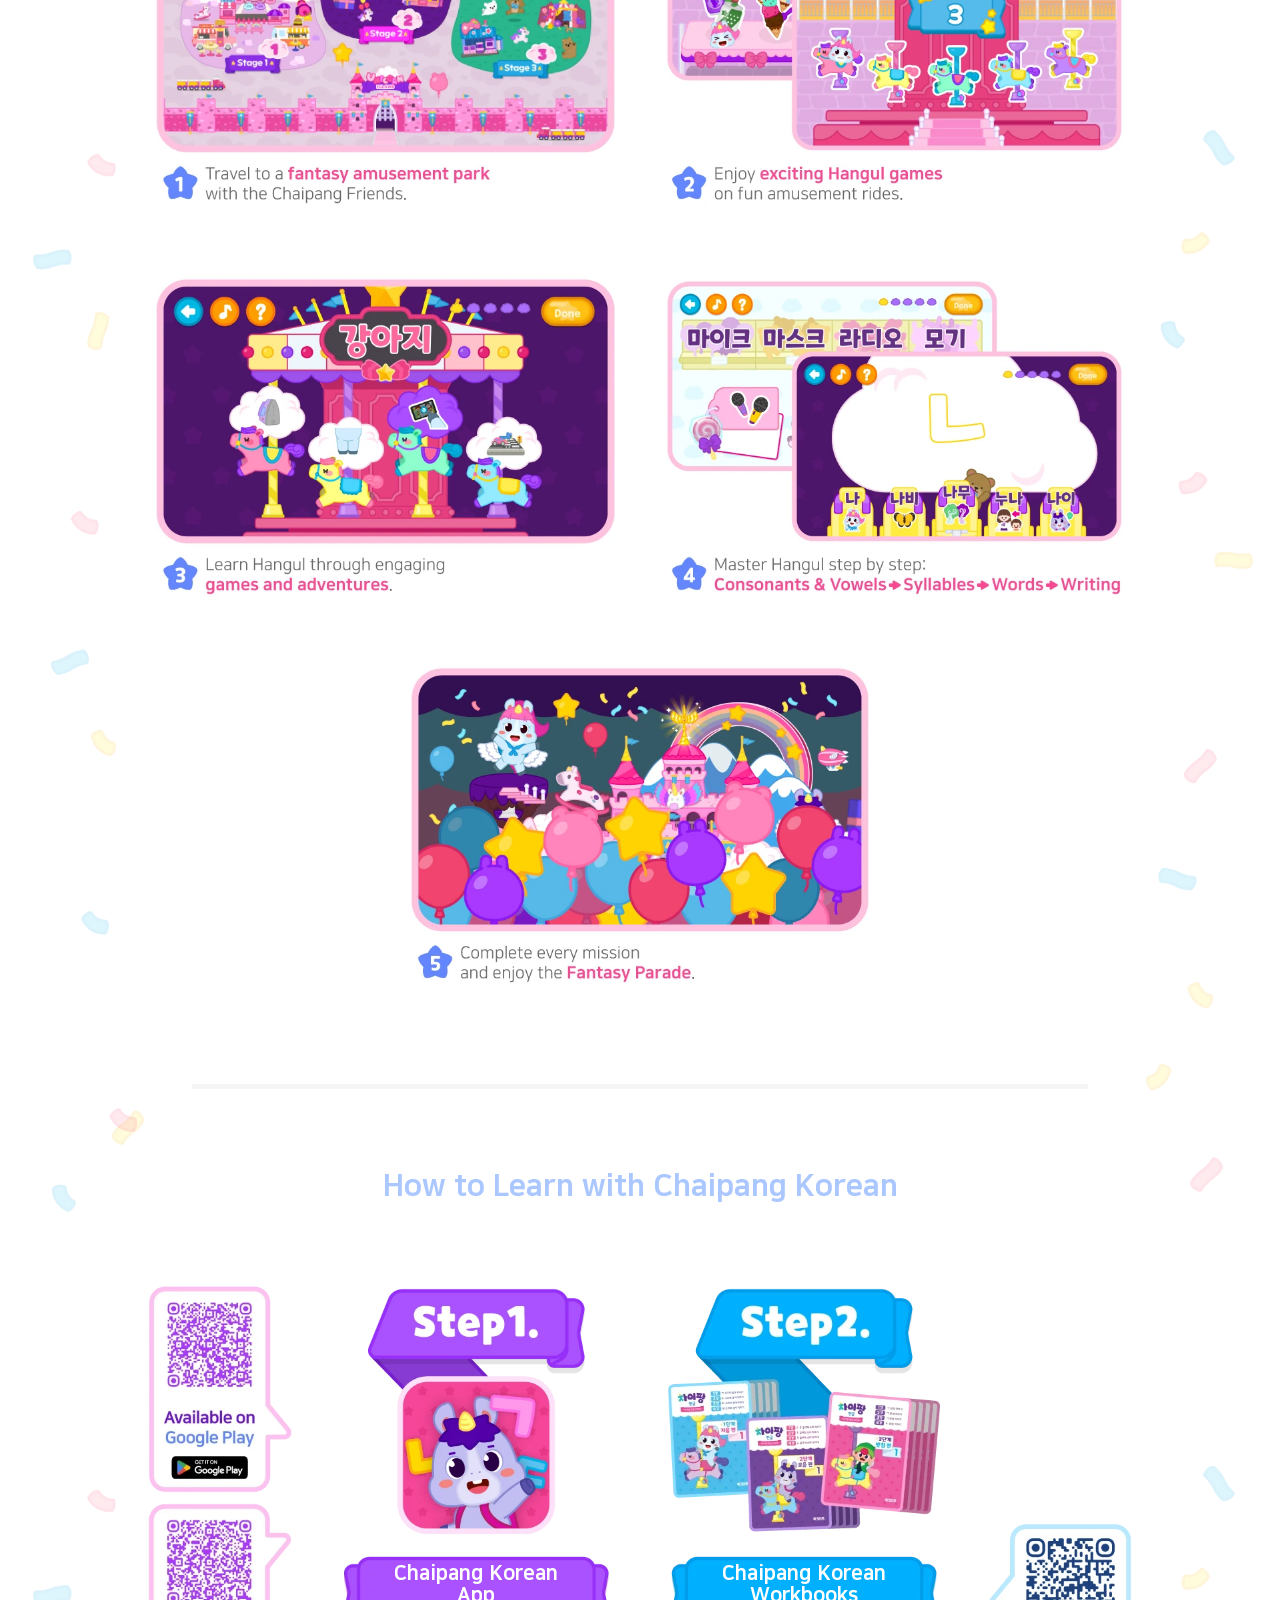
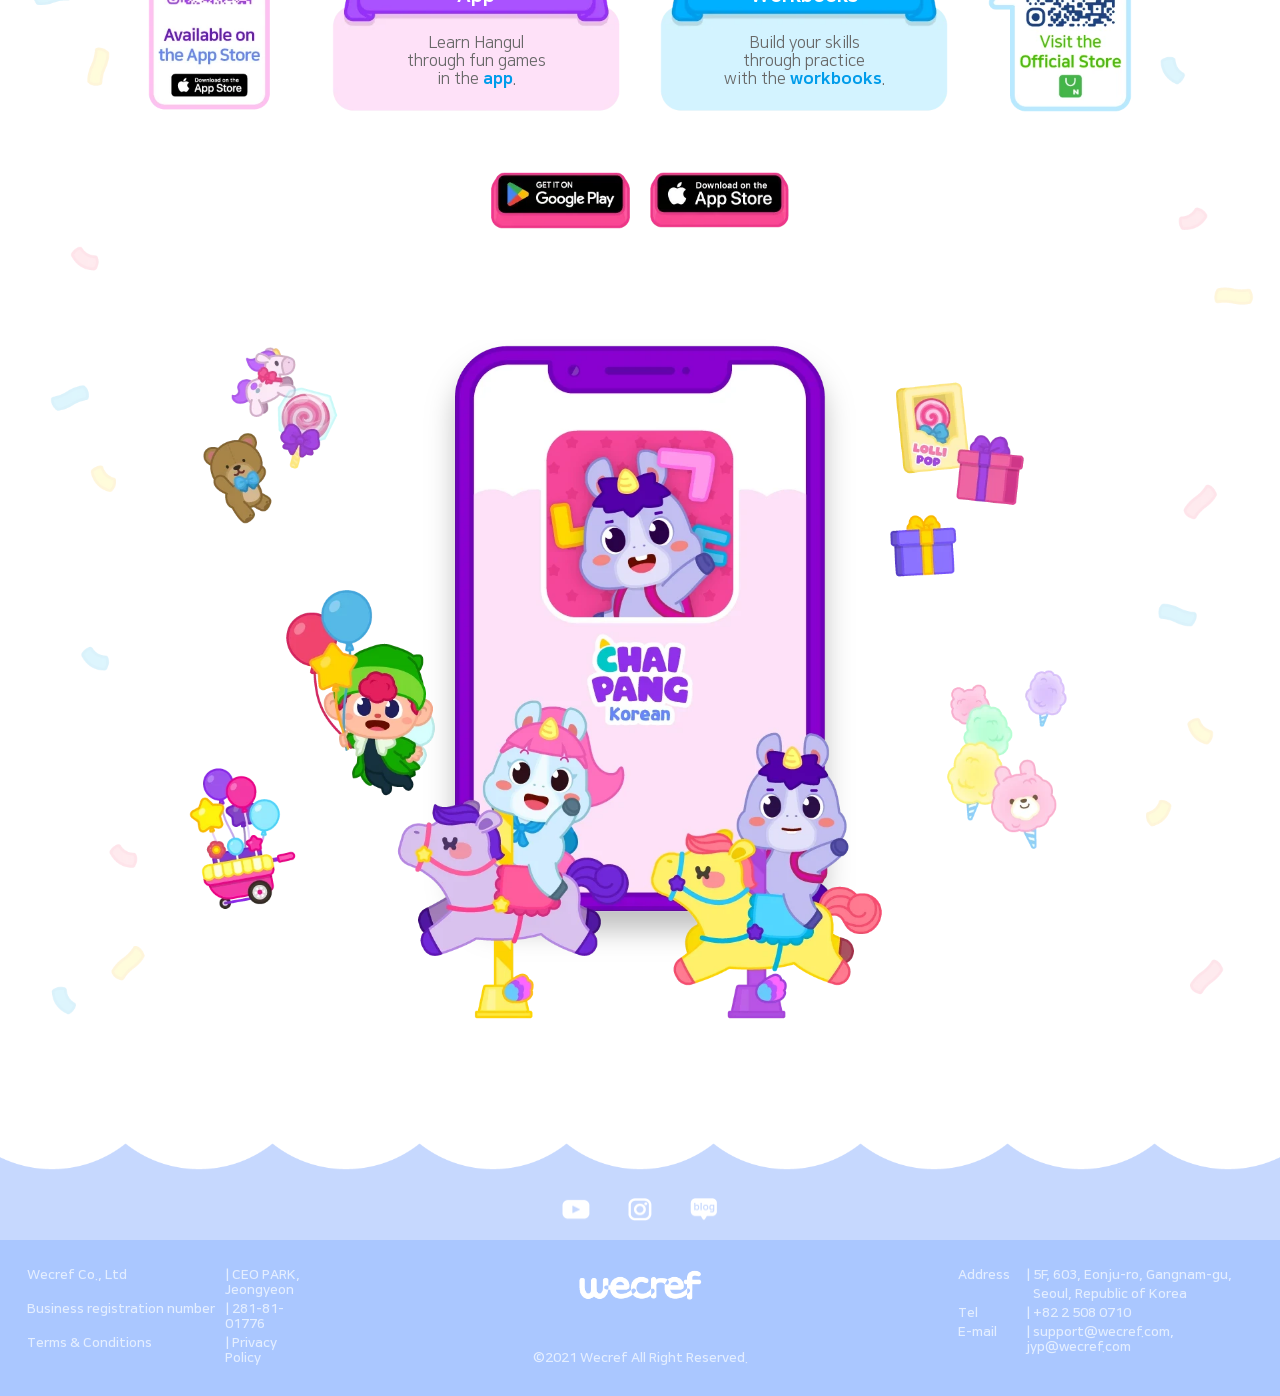
==== commit ee895487: "Replace all site images with new assets from 0713 source - Copy 58 PNG files from source folder to h" ====
--- a/en_index.html
+++ b/en_index.html
@@ -94,7 +94,7 @@
         <div class="info">
             <picture class="banner-l"><source srcset="./components/hero/images/banner_L.webp" type="image/webp"><img src="./components/hero/images/banner_L.png" alt=""></picture>
             <div class="info-center">
-                <p class="description">The Magic of Learning Hangul Through Play!<br>Start your <span class="highlight">Korean adventure</span><br>in a <span class="highlight">fantasy amusement park</span>.</p>
+                <p class="description">The Magic of Learning Hangul Through Play!<br>Start your <span class="highlight">Korean adventure</span><br>in a <span class="highlight">magical amusement park</span>.</p>
                 <picture><source srcset="./components/hero/images/Korean_BI_EN.webp" type="image/webp"><img class="bi" src="./components/hero/images/Korean_BI_EN.png" alt="Chaipang Korean"></picture>
             </div>
             <picture class="banner-r"><source srcset="./components/hero/images/banner_R.webp" type="image/webp"><img src="./components/hero/images/banner_R.png" alt=""></picture>
@@ -130,12 +130,21 @@
             <div class="section-info">
                 <div class="section-info-inner">
                     <ul class="info-texts">
-                        <li>Start with <span class="highlight">consonants and vowels</span> to understand the foundations of Hangul.</li>
+                        <li>
+                            <span class="line">Start with <span class="highlight">consonants and vowels</span></span>
+                            <span class="line">to understand the foundations of Hangul.</span>
+                        </li>
                         <li>Combine consonants and vowels to form <span class="highlight">syllables</span>.</li>
                         <li>Learn the sounds and usage of <span class="highlight">final consonants</span>.</li>
-                        <li>Understand how syllables are formed and learn to <span class="highlight">read Korean words</span>.</li>
+                        <li>
+                            <span class="line">Understand how syllables are formed</span>
+                            <span class="line">and learn to <span class="highlight">read Korean words</span>.</span>
+                        </li>
                         <li>Build <span class="highlight">vocabulary</span> through words and illustrations.</li>
-                        <li>Complete your learning journey by practicing <span class="highlight">writing Hangul</span>.</li>
+                        <li>
+                            <span class="line">Complete your learning journey</span>
+                            <span class="line">by practicing <span class="highlight">writing Hangul</span>.</span>
+                        </li>
                     </ul>
                 </div>
             </div>
@@ -222,8 +231,8 @@
                     </div>
                     <div class="step-ribbon">
                         <picture><source srcset="./components/section-about/images/Step2_ribbon.webp" type="image/webp"><img src="./components/section-about/images/Step2_ribbon.png" alt="Step 2 ribbon"></picture>
-                        <div class="step-label-top"><div class="step-label-inner">Chaipang Korean<br>workbooks</div></div>
-                        <div class="step-label-bottom"><div class="step-label-inner">Build your skills<br>through practice<br>with the <span class="highlight">Workbooks</span>.</div></div>
+                        <div class="step-label-top"><div class="step-label-inner">Chaipang Korean<br>Workbooks</div></div>
+                        <div class="step-label-bottom"><div class="step-label-inner">Build your skills<br>through practice<br>with the <span class="highlight">workbooks</span>.</div></div>
                     </div>
                 </div>
                 <div class="step-naver">
@@ -272,11 +281,11 @@
         <div class="footer-col">
             <div class="col-cards">
                 <p><strong>Wecref Co., Ltd</strong><span>CEO PARK, Jeongyeon</span></p>
-                <p><strong>Business registration number</strong><span>281-81-01776</span></p>
+                <p><strong>Business<br>registration number</strong><span>281-81-01776</span></p>
                 <p><span class="label">Terms & Conditions</span><span>Privacy Policy</span></p>
                 <p><strong>Tel</strong><span>+82 2 508 0710</span></p>
-                <p><strong>Address</strong><span>5F, 603, Eonju-ro, Gangnam-gu,<br>Seoul, Republic of Korea</span></p>
-                <p><strong>E-mail</strong><span>support@wecref.com, jyp@wecref.com</span></p>
+                <p><strong>Address</strong><span>5F, 603, Eonju-ro,<br>Gangnam-gu,<br>Seoul, Republic of Korea</span></p>
+                <p><strong>E-mail</strong><span>support@wecref.com,<br>jyp@wecref.com</span></p>
             </div>
             <div class="col-logo">
                 <picture><source srcset="./components/footer/images/wecrefLogo.webp" type="image/webp"><img src="./components/footer/images/wecrefLogo.png" alt="위크리프 로고" /></picture>
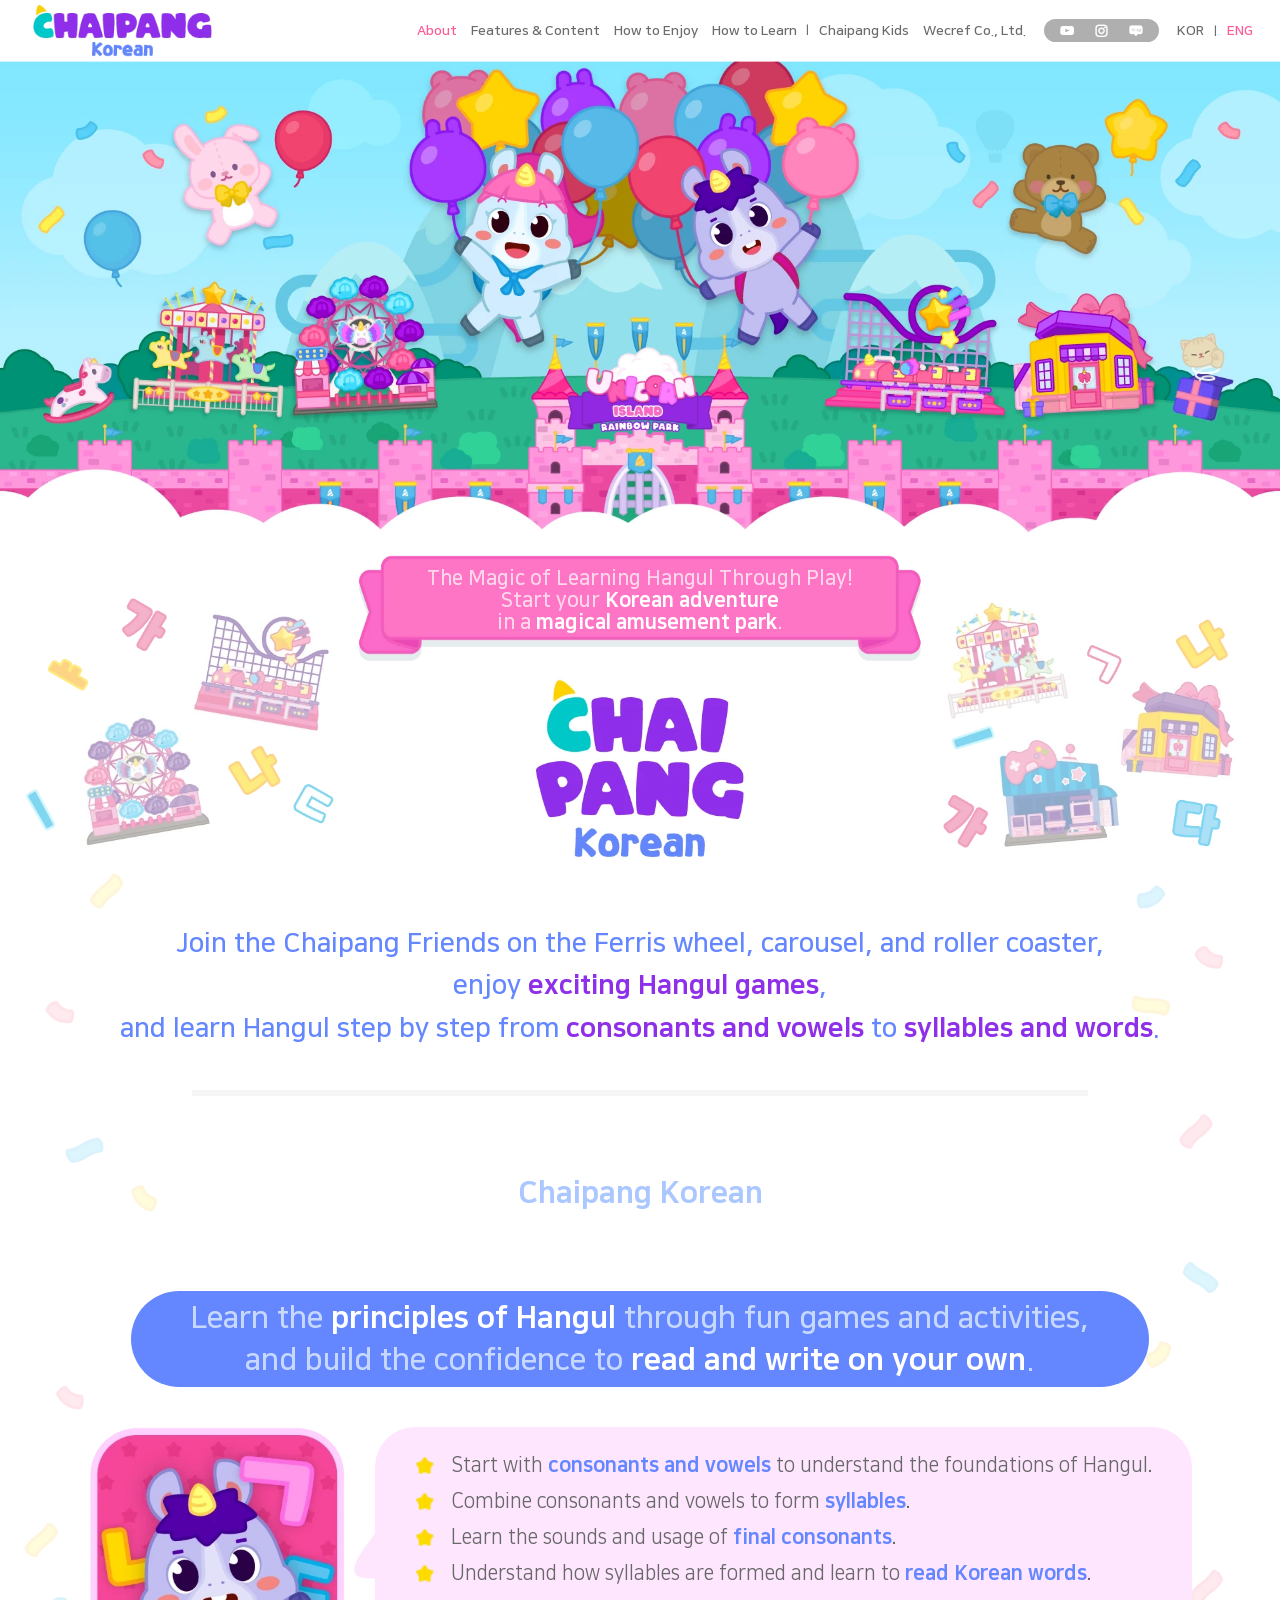
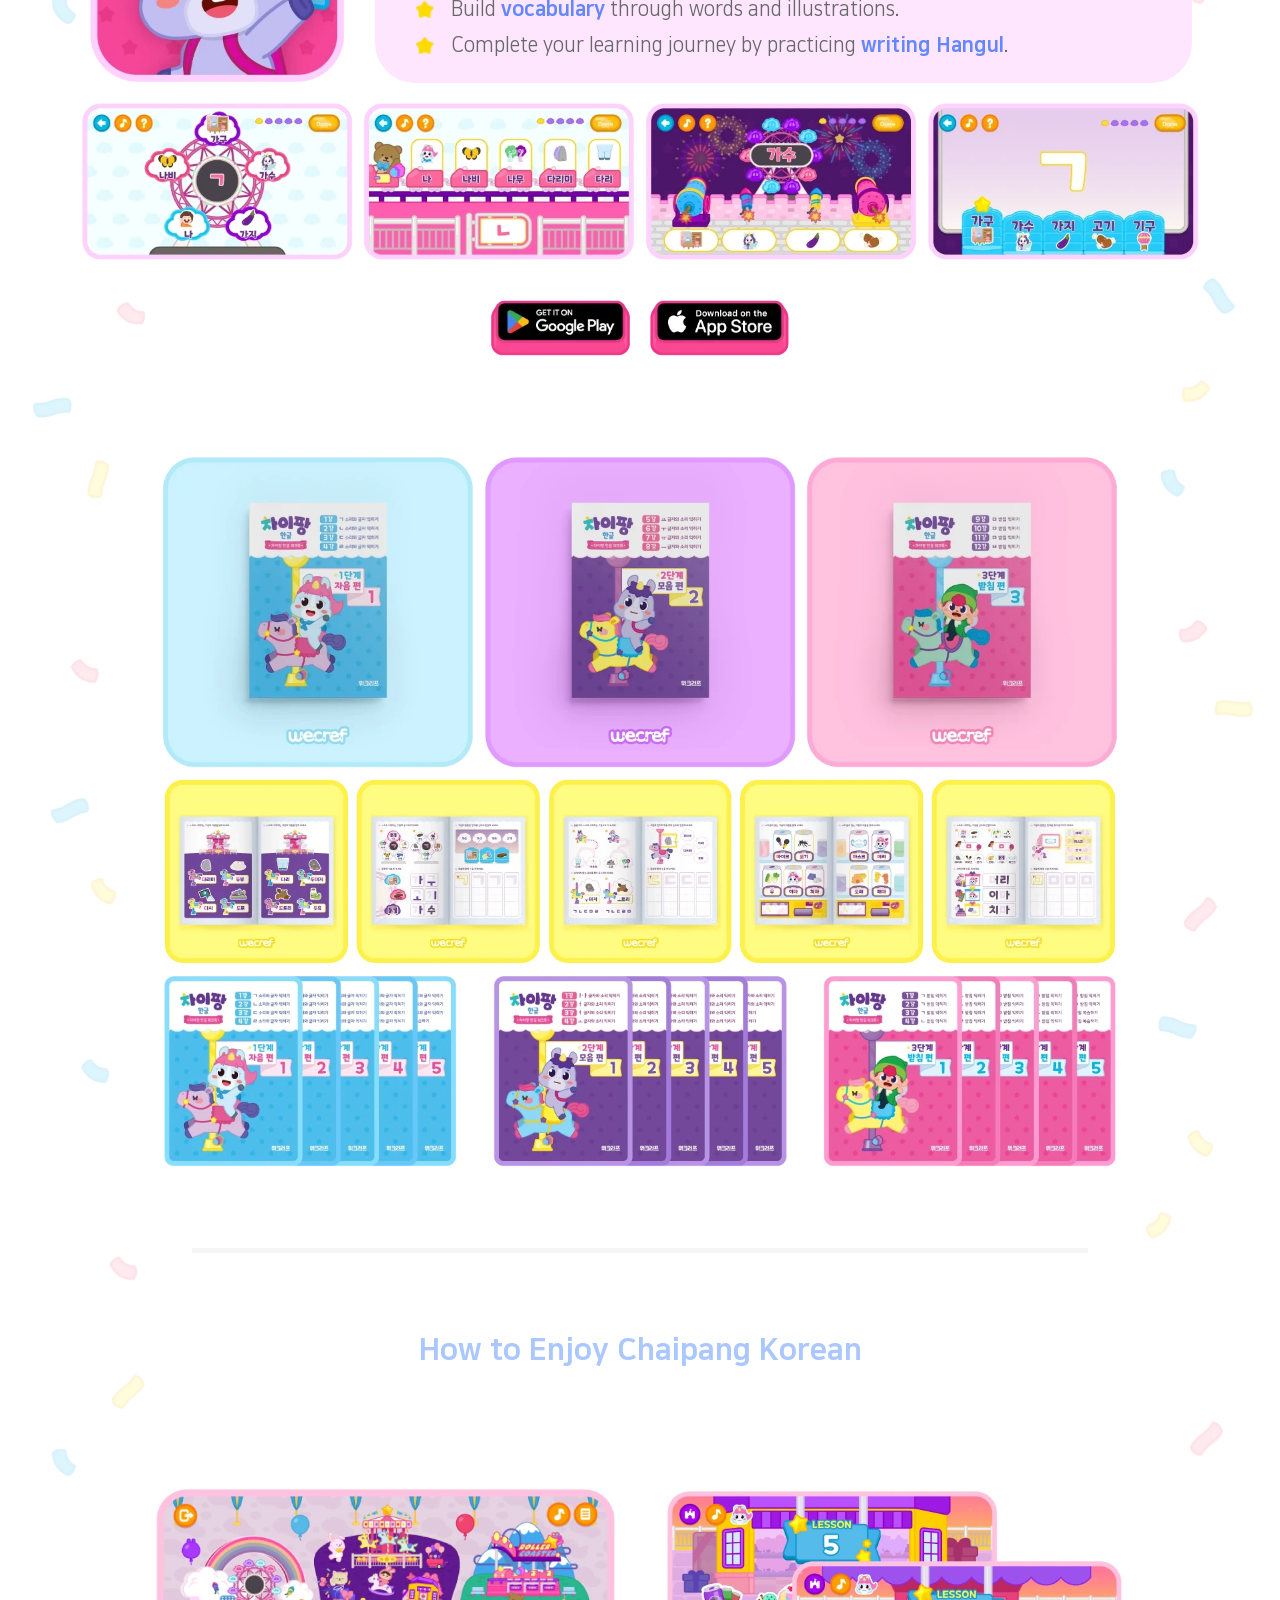
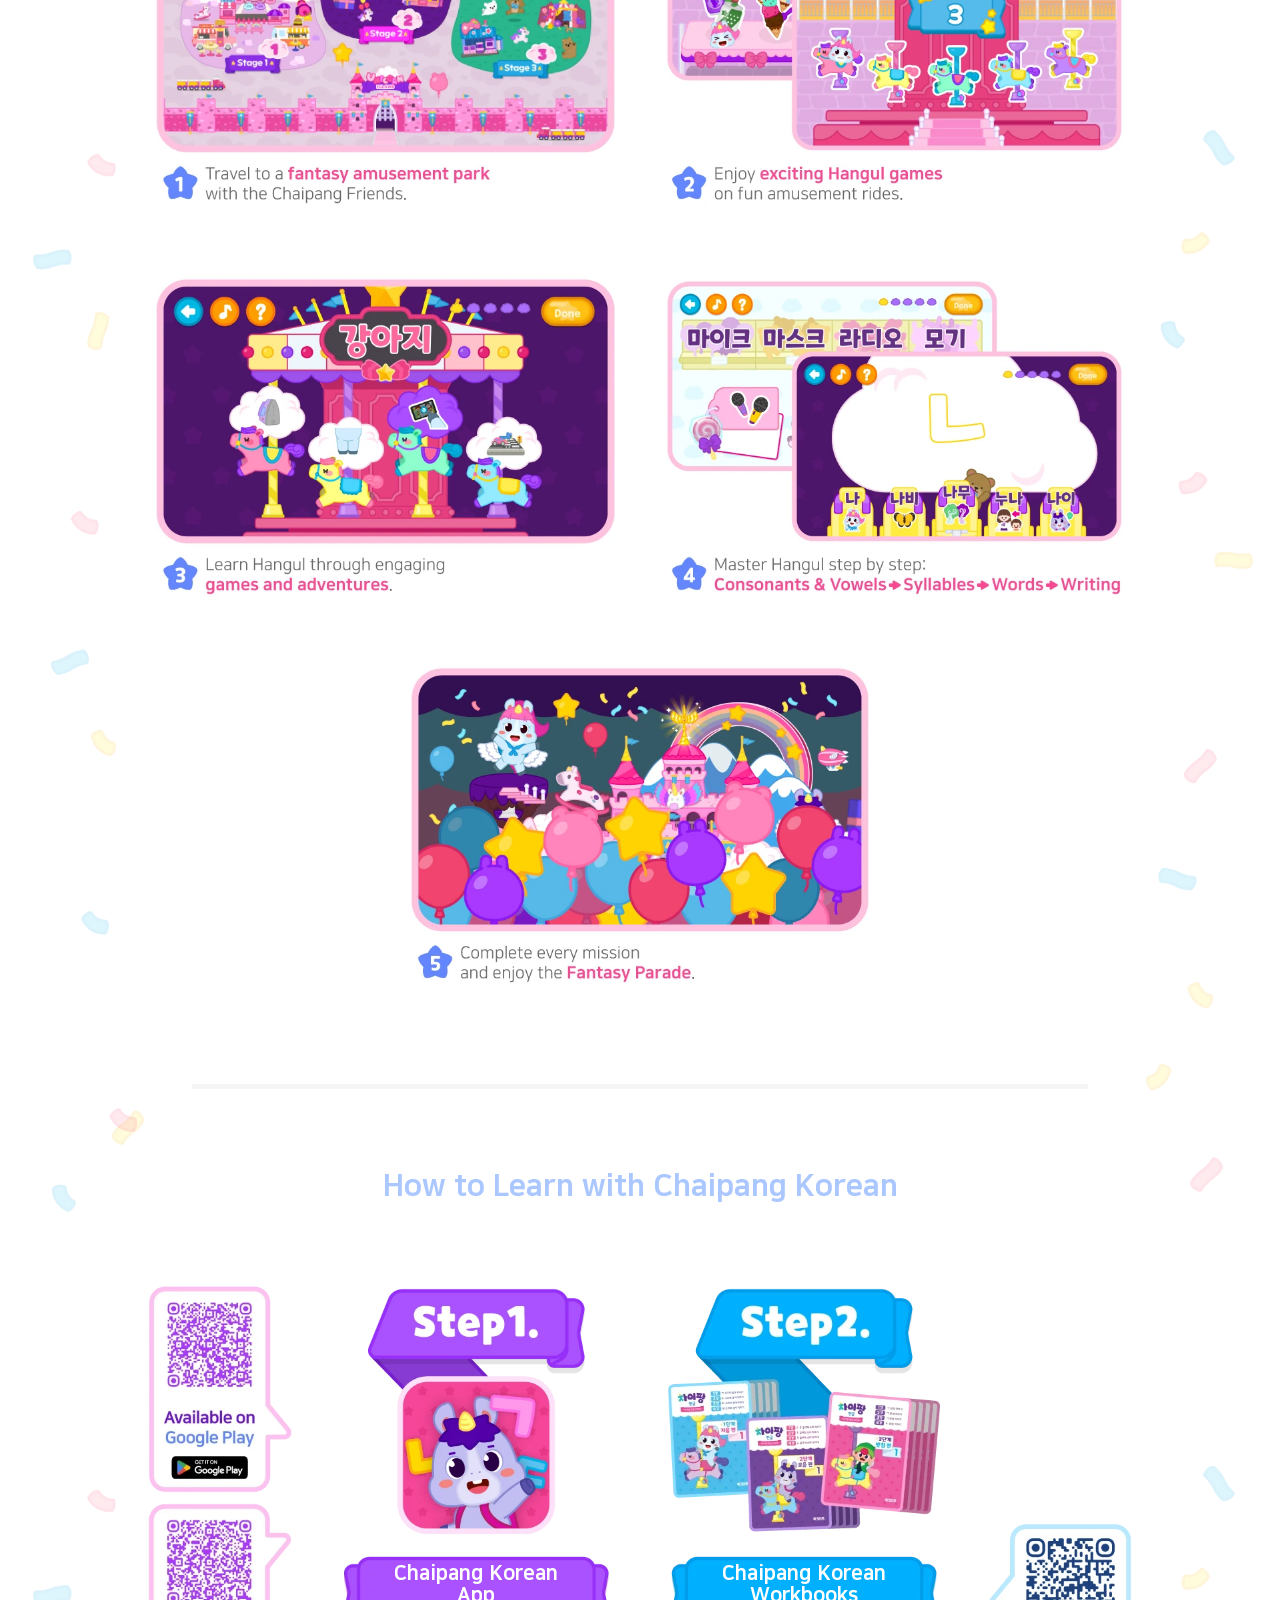
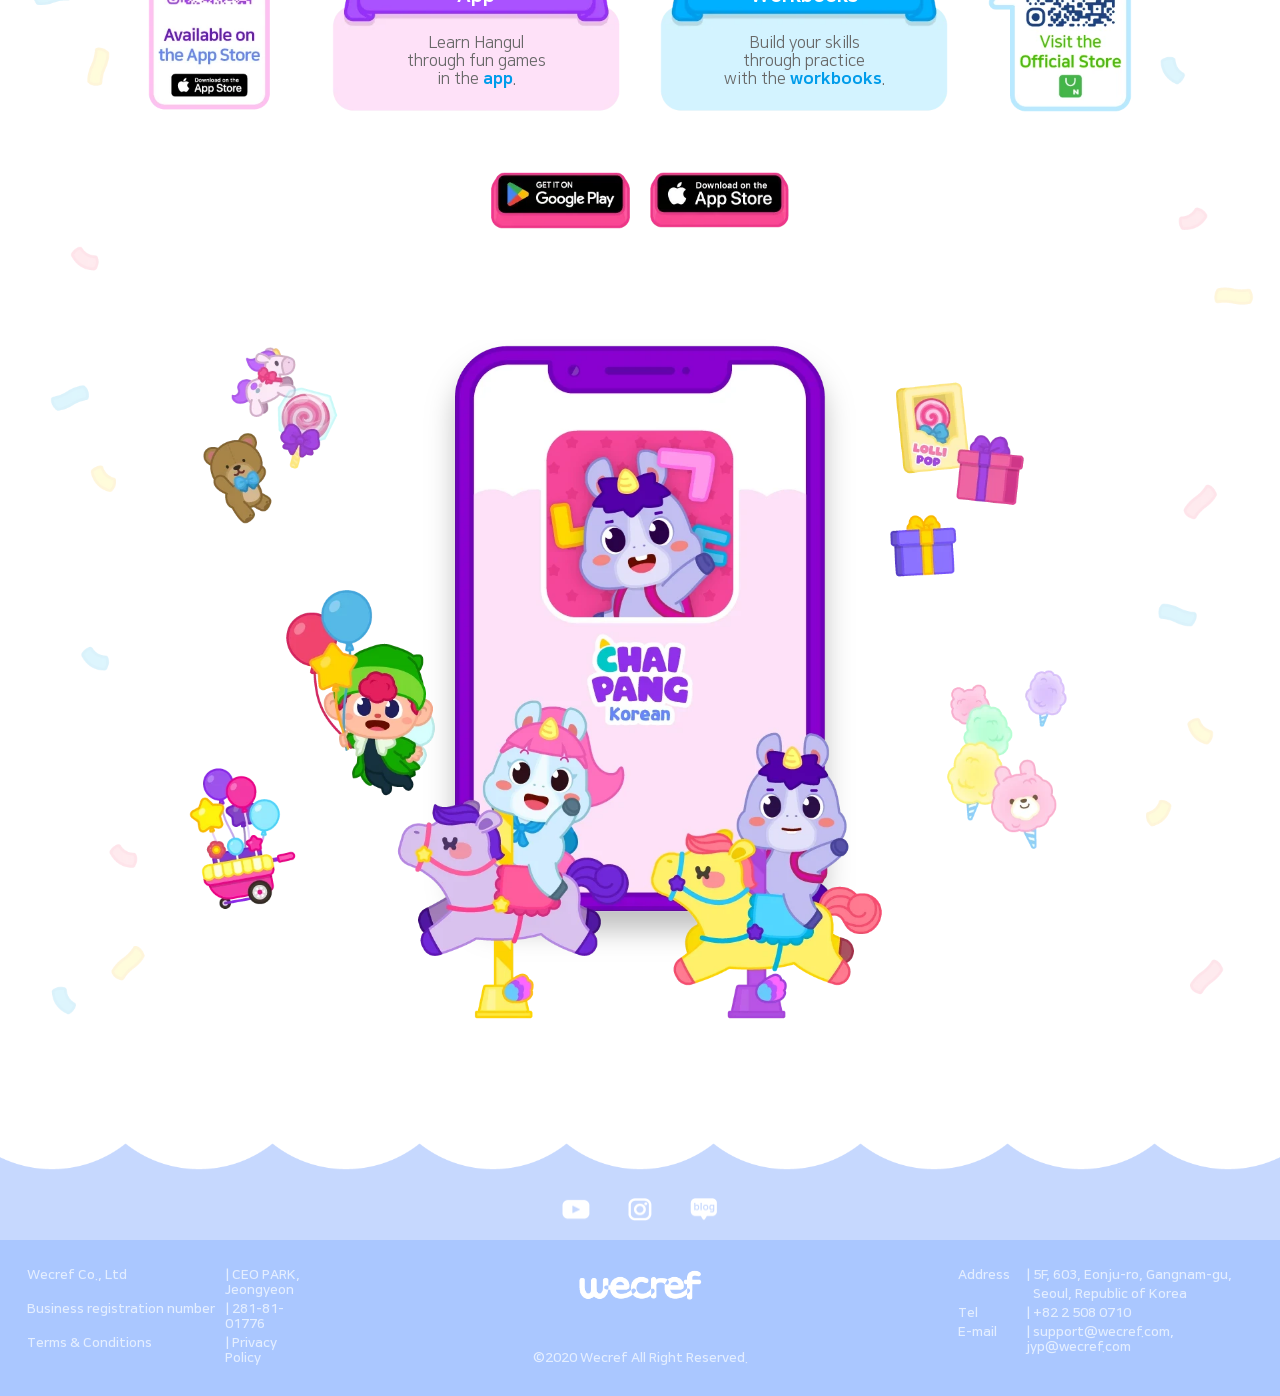
==== commit a2abf33e: "footer: ©2021 → ©2020 통일" ====
--- a/en_index.html
+++ b/en_index.html
@@ -269,7 +269,7 @@
             </ul>
             <ul class="info-list">
                 <li><picture><source srcset="./components/footer/images/wecrefLogo.webp" type="image/webp"><img src="./components/footer/images/wecrefLogo.png" alt="위크리프 로고" /></picture></li>
-                <li>©2021 Wecref All Right Reserved.</li>
+                <li>©2020 Wecref All Right Reserved.</li>
             </ul>
             <ul class="info-list">
                 <li><span>Address</span><span>| 5F, 603, Eonju-ro, Gangnam-gu,</span></li>
@@ -289,7 +289,7 @@
             </div>
             <div class="col-logo">
                 <picture><source srcset="./components/footer/images/wecrefLogo.webp" type="image/webp"><img src="./components/footer/images/wecrefLogo.png" alt="위크리프 로고" /></picture>
-                <p>©2021 Wecref All Right Reserved.</p>
+                <p>©2020 Wecref All Right Reserved.</p>
             </div>
         </div>
     </footer>
